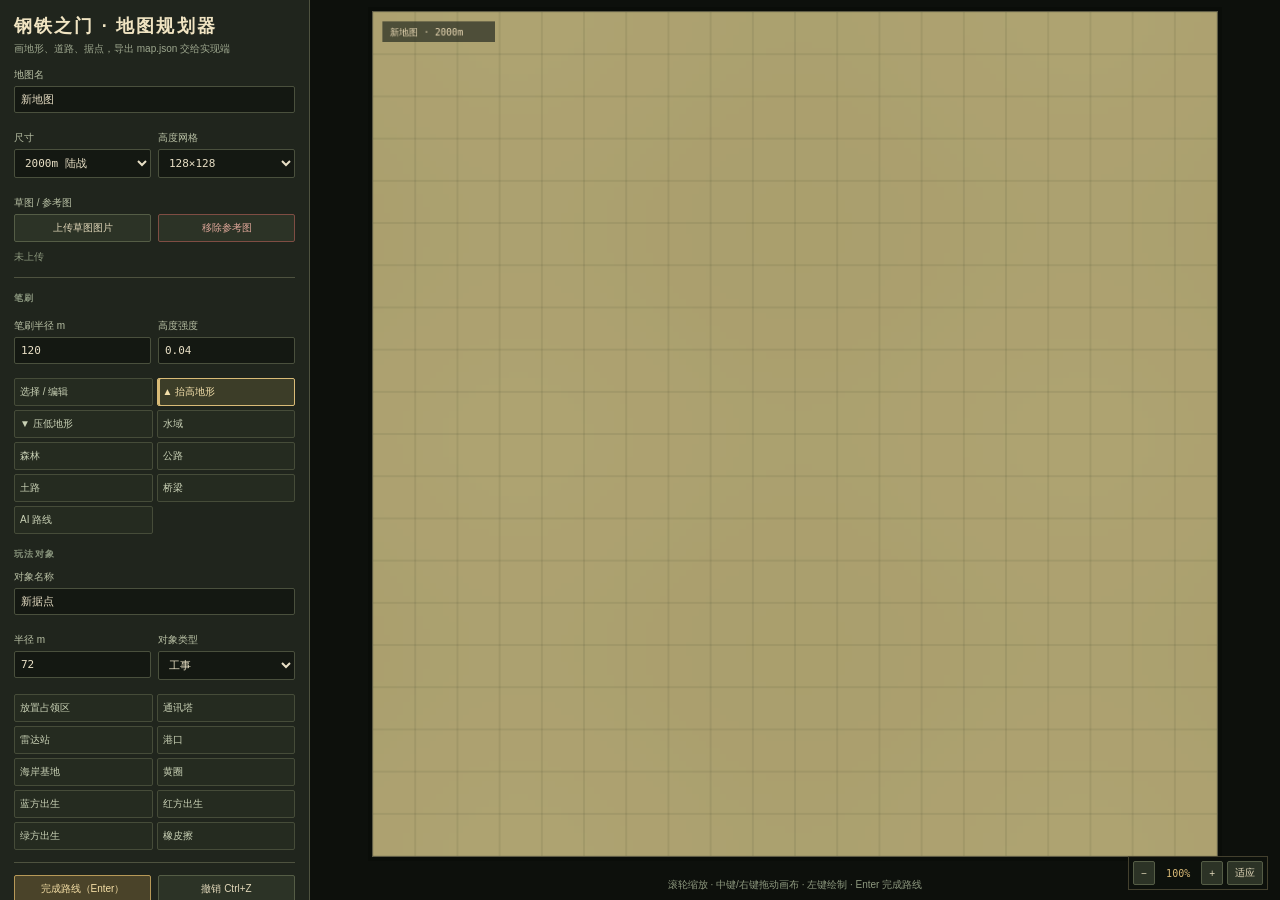
==== tools/map-planner.html @ c16cdd51 "feat: enlarge map editor canvas and add zoom/pan" ====
<!doctype html>
<html lang="zh-CN">
<head>
<meta charset="utf-8">
<meta name="viewport" content="width=device-width,initial-scale=1">
<title>钢铁之门 · 地图规划器</title>
<style>
  :root{
    --bg:#171a15; --panel:#20251d; --line:#4e523f; --ink:#e8dfc5;
    --dim:#9da78e; --gold:#d9bb77; --blue:#6d9bc4; --red:#c36b5d;
    --green:#83a86f; --water:#4f86a4; --paper:#d8cba9;
  }
  *{box-sizing:border-box}
  html,body{height:100%;margin:0}
  body{background:var(--bg);color:var(--ink);font:12px "Microsoft YaHei","Noto Sans SC",sans-serif;overflow:hidden}
  #app{display:flex;height:100%}
  #sidebar{width:310px;flex:0 0 310px;overflow:auto;background:var(--panel);border-right:1px solid var(--line);padding:14px;scrollbar-width:thin;scrollbar-color:#4a503d #11140f}
  #sidebar::-webkit-scrollbar{width:7px;height:7px}
  #sidebar::-webkit-scrollbar-track{background:#11140f}
  #sidebar::-webkit-scrollbar-thumb{background:#4a503d;border:1px solid #20261c;border-radius:4px}
  #sidebar::-webkit-scrollbar-thumb:hover{background:#6d7659}
  h1{font-size:18px;letter-spacing:.12em;margin:0 0 4px;color:#f0e4c2}
  .sub{color:var(--dim);font-size:10px;margin-bottom:12px}
  .field{margin:9px 0}
  .field label{display:block;color:#b9c1a5;font-size:10px;margin-bottom:4px}
  input,select,textarea{width:100%;background:#141812;border:1px solid #4a503d;color:var(--ink);padding:6px;border-radius:2px;font:11px var(--mono,monospace)}
  input[type=range]{padding:0}
  .row{display:flex;gap:7px}.row>*{flex:1}
  .tools{display:grid;grid-template-columns:1fr 1fr;gap:4px;margin-top:5px}
  .tool{background:#252b20;border:1px solid #464c39;color:#c9d1b5;padding:6px 5px;text-align:left;cursor:pointer;font-size:10px;border-radius:2px}
  .tool:hover{border-color:#b8a46d}
  .tool.on{background:#3c3d28;border-color:var(--gold);color:#f3dfaa;box-shadow:inset 2px 0 0 var(--gold)}
  .group-title{margin:14px 0 5px;color:#87937b;font:700 9px monospace;letter-spacing:.15em;text-transform:uppercase}
  button{background:#2c3326;border:1px solid #555d46;color:#e2d8ba;padding:6px 8px;cursor:pointer;border-radius:2px;font-size:10px}
  button:hover{border-color:var(--gold);color:#fff0bf}
  button.primary{background:#4a4329;border-color:#b79958;color:#f5dfa6}
  .divider{height:1px;background:var(--line);margin:12px 0}
  #main{flex:1;min-width:0;position:relative;overflow:hidden;background:#0d100c}
  #canvasWrap{position:absolute;left:0;top:0;width:600px;height:600px;max-width:none;max-height:none;transform-origin:0 0;will-change:transform}
  #map,#cursorLayer{position:absolute;inset:0;width:100%;height:100%;display:block}
  #map{background:#c7b991;border:1px solid #5e5b45;box-shadow:0 0 0 4px rgba(0,0,0,.18);touch-action:none}
  #cursorLayer{pointer-events:none;z-index:2}
  #hint{position:absolute;left:50%;bottom:8px;transform:translateX(-50%);text-align:center;color:#8e997f;font-size:10px;z-index:4;pointer-events:none;white-space:nowrap}
  #viewbar{position:absolute;right:12px;bottom:10px;display:flex;align-items:center;gap:4px;z-index:5;background:rgba(15,18,13,0.86);border:1px solid rgba(180,164,119,0.32);padding:4px}
  #viewbar button{padding:3px 7px;min-height:24px;font-size:10px}
  #zoomLabel{display:inline-block;min-width:38px;text-align:center;color:#d9bb77;font:10px var(--mono,monospace)}
  #stats{color:#8e997f;font-size:10px;line-height:1.7;margin-top:6px}
  #legend{font-size:10px;color:#aab49a;line-height:1.8}
  .swatch{display:inline-block;width:9px;height:9px;margin-right:4px;vertical-align:-1px}
  #file{display:none}
  .tip{color:#8d997e;font-size:10px;line-height:1.6;margin:7px 0}
  .danger{border-color:#7f4d43;color:#e0a89a}
  #status{min-height:18px;color:#d6c58e;font-size:10px;margin-top:8px}
  @media(max-width:760px){#sidebar{width:240px;flex-basis:240px}#main{padding:8px}}
</style>
</head>
<body>
<div id="app">
  <aside id="sidebar">
    <h1>钢铁之门 · 地图规划器</h1>
    <div class="sub">画地形、道路、据点，导出 map.json 交给实现端</div>

    <div class="field"><label>地图名</label><input id="mapName" value="新地图"></div>
    <div class="row">
      <div class="field"><label>尺寸</label><select id="mapSize"><option value="2000">2000m 陆战</option><option value="5000">5000m 海战</option></select></div>
      <div class="field"><label>高度网格</label><select id="heightRes"><option value="64">64×64</option><option value="128" selected>128×128</option><option value="256">256×256</option></select></div>
    </div>
    <div class="field"><label>草图 / 参考图</label><div class="row"><button id="sketchBtn">上传草图图片</button><button id="sketchClear" class="danger">移除参考图</button></div><input id="file" type="file" accept="image/*"><div id="sketchName" class="tip">未上传</div></div>

    <div class="divider"></div>
    <div class="group-title">笔刷</div>
    <div class="row">
      <div class="field"><label>笔刷半径 m</label><input id="brush" type="number" value="120" min="20" step="10"></div>
      <div class="field"><label>高度强度</label><input id="strength" type="number" value="0.04" min="0.005" max="0.2" step="0.005"></div>
    </div>
    <div class="tools">
      <button class="tool" data-tool="select">选择 / 编辑</button>
      <button class="tool" data-tool="height-up">▲ 抬高地形</button>
      <button class="tool" data-tool="height-down">▼ 压低地形</button>
      <button class="tool" data-tool="water">水域</button>
      <button class="tool" data-tool="forest">森林</button>
      <button class="tool" data-tool="road-highway">公路</button>
      <button class="tool" data-tool="road-dirt">土路</button>
      <button class="tool" data-tool="bridge">桥梁</button>
      <button class="tool" data-tool="ai-lane">AI 路线</button>
    </div>

    <div class="group-title">玩法对象</div>
    <div class="field"><label>对象名称</label><input id="objectName" value="新据点"></div>
    <div class="row">
      <div class="field"><label>半径 m</label><input id="objectRadius" type="number" value="72" min="16" step="4"></div>
      <div class="field"><label>对象类型</label><select id="objectKind">
        <option value="fort">工事</option><option value="village">村庄</option><option value="town">城镇</option><option value="bush">灌木</option><option value="forest">林地</option>
      </select></div>
    </div>
    <div class="tools">
      <button class="tool" data-tool="zone">放置占领区</button>
      <button class="tool" data-tool="comm">通讯塔</button>
      <button class="tool" data-tool="radar">雷达站</button>
      <button class="tool" data-tool="port">港口</button>
      <button class="tool" data-tool="coastbase">海岸基地</button>
      <button class="tool" data-tool="yellow">黄圈</button>
      <button class="tool" data-tool="spawn-blue">蓝方出生</button>
      <button class="tool" data-tool="spawn-red">红方出生</button>
      <button class="tool" data-tool="spawn-green">绿方出生</button>
      <button class="tool" data-tool="erase">橡皮擦</button>
    </div>

    <div class="divider"></div>
    <div class="row"><button id="finishRoad" class="primary">完成路线（Enter）</button><button id="undo">撤销 Ctrl+Z</button></div>
    <div class="row" style="margin-top:6px"><button id="deleteSelected" class="danger">删除选中（Delete）</button><button id="deselect">取消选择</button></div>
    <div class="row" style="margin-top:6px"><button id="gridBtn">网格开/关</button><button id="contourBtn">等高线开/关</button></div>
    <div class="row" style="margin-top:6px"><button id="export">导出 map.json</button><button id="importBtn">导入 JSON</button></div>
    <div class="row" style="margin-top:6px"><button id="png">导出预览 PNG</button><button id="localSave">保存到本地</button></div>
    <div class="row" style="margin-top:6px"><button id="localLoad">读取本地</button><button id="clear" class="danger">清空画布</button></div>
    <input id="jsonFile" type="file" accept=".json,application/json" style="display:none">
    <div id="status"></div>

    <div class="divider"></div>
    <div class="group-title">图例</div>
    <div id="legend">
      <div><span class="swatch" style="background:#bca77d"></span>高地</div>
      <div><span class="swatch" style="background:#4f86a4"></span>水域</div>
      <div><span class="swatch" style="background:#68865b"></span>森林</div>
      <div><span class="swatch" style="background:#b4a06f"></span>道路 / 桥梁</div>
      <div><span class="swatch" style="background:#d9bb77"></span>黄圈 / 据点</div>
      <div><span class="swatch" style="background:#6d9bc4"></span>蓝方出生</div>
      <div><span class="swatch" style="background:#c36b5d"></span>红方出生</div>
    </div>
    <div id="stats"></div>
    <p class="tip">操作：左键绘制/放置；道路和 AI 路线连续点击，按 Enter 或“完成路线”结束；滚轮缩放，中键/右键拖动画布。</p>
  </aside>
  <main id="main">
    <div id="canvasWrap">
      <canvas id="map" width="900" height="900"></canvas>
      <canvas id="cursorLayer" width="900" height="900"></canvas>
    </div>
    <div id="hint">滚轮缩放 · 中键/右键拖动画布 · 左键绘制 · Enter 完成路线</div>
    <div id="viewbar">
      <button id="zoomOut" type="button" title="缩小">−</button>
      <span id="zoomLabel">100%</span>
      <button id="zoomIn" type="button" title="放大">+</button>
      <button id="zoomFit" type="button">适应</button>
    </div>
  </main>
</div>
<script>
(function(){
  'use strict';
  const canvas = document.getElementById('map');
  const ctx = canvas.getContext('2d');
  const cursorCanvas = document.getElementById('cursorLayer');
  const cctx = cursorCanvas.getContext('2d');
  const W = canvas.width, H = canvas.height;
  const $ = id => document.getElementById(id);

  const state = {
    name: '新地图', size: 2000, res: 128,
    height: new Float32Array(128 * 128),
    water: [], forests: [], roads: [], bridges: [],
    zones: [], sites: [], spawns: { blue: null, red: null, green: null },
    yellow: null, aiLanes: [], background: null, backgroundName: '', seq: 0,
    grid: true, contour: true
  };
  let tool = 'height-up';
  let draft = null;
  let painting = false;
  let selected = null;
  let drag = null;
  let erasing = false;
  let undoStack = [];
  const heightCanvas = document.createElement('canvas');
  const hctx = heightCanvas.getContext('2d');
  const mainEl = $('main');
  const wrapEl = $('canvasWrap');
  const view = { zoom: 1, x: 0, y: 0 };
  let panDrag = null;
  let fitPending = false;

  function applyView(){
    wrapEl.style.transform = 'translate(' + view.x + 'px,' + view.y + 'px) scale(' + view.zoom + ')';
    var label = $('zoomLabel');
    if (label) label.textContent = Math.round(view.zoom * 100) + '%';
  }

  function fitCanvas(){
    if (!mainEl || !wrapEl) return;
    var r = mainEl.getBoundingClientRect();
    var size = Math.max(180, Math.min(r.width - 24, r.height - 54));
    wrapEl.style.width = size + 'px';
    wrapEl.style.height = size + 'px';
    view.zoom = 1;
    view.x = (r.width - size) / 2;
    view.y = (r.height - size - 32) / 2;
    applyView();
  }
  function scheduleFit(){
    if (fitPending) return;
    fitPending = true;
    requestAnimationFrame(function(){ fitPending = false; fitCanvas(); });
  }
  function setZoom(next, cx, cy){
    var r = mainEl.getBoundingClientRect();
    var old = view.zoom;
    next = U_clamp(next, 0.5, 4);
    if (Math.abs(next - old) < 0.001) return;
    if (cx == null) cx = r.width / 2;
    if (cy == null) cy = r.height / 2;
    var lx = (cx - view.x) / old;
    var ly = (cy - view.y) / old;
    view.zoom = next;
    view.x = cx - lx * next;
    view.y = cy - ly * next;
    applyView();
  }
  function U_clamp(v, a, b){ return Math.max(a, Math.min(b, v)); }

  function status(msg){ $('status').textContent = msg || ''; }
  function worldScale(){ return W / state.size; }
  function point(e){
    const r = canvas.getBoundingClientRect();
    const px = (e.clientX - r.left) * (W / r.width);
    const py = (e.clientY - r.top) * (H / r.height);
    return { x: px * state.size / W, y: py * state.size / H, px, py };
  }
  function dist(a,b){ return Math.hypot(a.x-b.x,a.y-b.y); }
  function snap(v, step){ return step ? Math.round(v/step)*step : v; }

  let drawPending = false;
  function requestDraw(){
    if (drawPending) return;
    drawPending = true;
    requestAnimationFrame(function(){ drawPending = false; draw(); });
  }
  let hoverPt = null;
  function brushWorldRadius(){
    if (tool === 'select') return 12;
    if (tool === 'zone' || tool === 'comm' || tool === 'radar' || tool === 'port' || tool === 'coastbase') {
      return Number($('objectRadius').value) || 72;
    }
    if (tool === 'yellow') return Number($('objectRadius').value) || 300;
    if (tool === 'bridge') return 26;
    if (tool === 'road-highway' || tool === 'road-dirt' || tool === 'ai-lane') return 18;
    return Number($('brush').value) || 120;
  }
  function drawCursor(pt){
    cctx.clearRect(0,0,W,H);
    if (!pt) return;
    const r = Math.max(3, brushWorldRadius() * W / state.size);
    cctx.save();
    cctx.beginPath(); cctx.arc(pt.px, pt.py, r, 0, Math.PI * 2);
    cctx.fillStyle = 'rgba(226,195,116,0.10)';
    cctx.fill();
    cctx.strokeStyle = 'rgba(255,229,160,0.95)';
    cctx.lineWidth = 1.5;
    cctx.stroke();
    cctx.beginPath(); cctx.arc(pt.px, pt.py, 2.2, 0, Math.PI * 2);
    cctx.fillStyle = '#ffe5a0'; cctx.fill();
    cctx.restore();
  }

  function resetHeight(res){
    state.res = res;
    state.height = new Float32Array(res*res);
    // 轻微起伏，避免默认完全平地
    for (let y=0;y<res;y++) for(let x=0;x<res;x++){
      state.height[y*res+x] = 0.12 + Math.sin(x/res*Math.PI*3)*0.025 + Math.cos(y/res*Math.PI*4)*0.02;
    }
  }
  resetHeight(128);

  function styleToolButtons(){
    document.querySelectorAll('.tool').forEach(b=>b.classList.toggle('on', b.dataset.tool === tool));
  }
  function setTool(t){
    if (draft && draft.points && draft.points.length >= 2) finishRoad();
    tool = t; styleToolButtons(); status('工具：' + (document.querySelector('.tool[data-tool="'+t+'"]')?.textContent.trim() || t));
    canvas.style.cursor = t === 'erase' ? 'not-allowed' : 'crosshair';
    if (hoverPt) drawCursor(hoverPt);
  }
  document.querySelectorAll('.tool').forEach(b=>b.addEventListener('click', ()=>setTool(b.dataset.tool)));

  function heightIndex(x,y){
    return Math.floor(U.clamp(y/state.size,0,0.999) * state.res) * state.res +
           Math.floor(U.clamp(x/state.size,0,0.999) * state.res);
  }
  const U = { clamp(v,a,b){ return Math.max(a, Math.min(b,v)); } };

  function paintHeight(pt, delta){
    const rWorld = Math.max(20, Number($('brush').value)||120);
    const rCells = rWorld / state.size * state.res;
    const cx = pt.x / state.size * state.res, cy = pt.y / state.size * state.res;
    for (let y=Math.floor(cy-rCells); y<=Math.ceil(cy+rCells); y++){
      if (y<0||y>=state.res) continue;
      for (let x=Math.floor(cx-rCells); x<=Math.ceil(cx+rCells); x++){
        if (x<0||x>=state.res) continue;
        const d = Math.hypot(x+0.5-cx, y+0.5-cy) / Math.max(1,rCells);
        if (d > 1) continue;
        const fall = 1 - d*d;
        const i = y*state.res+x;
        state.height[i] = U.clamp(state.height[i] + delta * fall, 0, 1);
      }
    }
  }
  function buildHeightCanvas(){
    heightCanvas.width = state.res; heightCanvas.height = state.res;
    const img = hctx.createImageData(state.res,state.res);
    for (let i=0;i<state.height.length;i++){
      const h=state.height[i];
      const r = Math.round(120 + 105*h);
      const g = Math.round(112 + 93*h);
      const b = Math.round(78 + 70*h) - Math.round(35*(1-h));
      img.data[i*4]=r; img.data[i*4+1]=g; img.data[i*4+2]=Math.max(0,b); img.data[i*4+3]=190;
    }
    hctx.putImageData(img,0,0);
  }
  buildHeightCanvas();

  function drawBackground(){
    if (state.background && state.background.complete && state.background.naturalWidth){
      const s = Math.max(W/state.background.naturalWidth, H/state.background.naturalHeight);
      const dw = state.background.naturalWidth*s, dh = state.background.naturalHeight*s;
      ctx.drawImage(state.background,(W-dw)/2,(H-dh)/2,dw,dh);
      ctx.fillStyle='rgba(20,24,18,0.32)'; ctx.fillRect(0,0,W,H);
    } else {
      ctx.fillStyle='#cfc2a1'; ctx.fillRect(0,0,W,H);
    }
  }
  function drawGrid(){
    if (!state.grid) return;
    const n=20;
    ctx.save(); ctx.strokeStyle='rgba(53,58,43,0.18)'; ctx.lineWidth=1;
    for(let i=0;i<=n;i++){ const p=i/n*W; ctx.beginPath();ctx.moveTo(p,0);ctx.lineTo(p,H);ctx.stroke();ctx.beginPath();ctx.moveTo(0,p);ctx.lineTo(W,p);ctx.stroke(); }
    ctx.restore();
  }
  function drawContours(){
    if (!state.contour) return;
    const res=state.res, levels=[0.20,0.35,0.50,0.65,0.80];
    const sx = W / res, sy = H / res;
    ctx.save();
    ctx.strokeStyle='rgba(74,54,30,0.62)';
    ctx.lineWidth=1.15;
    for (const lv of levels){
      for(let y=0;y<res-1;y++) for(let x=0;x<res-1;x++){
        const a=state.height[y*res+x], b=state.height[y*res+x+1], c=state.height[(y+1)*res+x+1], d=state.height[(y+1)*res+x];
        const pts=[];
        const edge=(x1,y1,v1,x2,y2,v2)=>{
          if ((v1-lv)*(v2-lv) >= 0 || v1===v2) return;
          const tt=(lv-v1)/(v2-v1);
          pts.push({x:(x1+(x2-x1)*tt)*sx, y:(y1+(y2-y1)*tt)*sy});
        };
        edge(x,y,a,x+1,y,b);
        edge(x+1,y,b,x+1,y+1,c);
        edge(x+1,y+1,c,x,y+1,d);
        edge(x,y+1,d,x,y,a);
        if (pts.length===2){
          ctx.beginPath();ctx.moveTo(pts[0].x,pts[0].y);ctx.lineTo(pts[1].x,pts[1].y);ctx.stroke();
        } else if (pts.length===4){
          ctx.beginPath();ctx.moveTo(pts[0].x,pts[0].y);ctx.lineTo(pts[1].x,pts[1].y);ctx.stroke();
          ctx.beginPath();ctx.moveTo(pts[2].x,pts[2].y);ctx.lineTo(pts[3].x,pts[3].y);ctx.stroke();
        }
      }
    }
    ctx.restore();
  }
  function drawCircleFeature(f, fill, stroke, label){
    const s=worldScale(), x=f.x*s, y=f.y*s, r=(f.r||40)*s;
    ctx.save(); ctx.beginPath(); ctx.arc(x,y,Math.max(2,r),0,Math.PI*2);
    if(fill){ctx.fillStyle=fill;ctx.fill();}
    if(stroke){ctx.strokeStyle=stroke;ctx.lineWidth=1.5;ctx.stroke();}
    if(label){ctx.fillStyle='#37402f';ctx.font='9px sans-serif';ctx.textAlign='center';ctx.fillText(label,x,y-r-3);}
    ctx.restore();
  }
  function drawRoute(route, color, dash, label){
    if(!route.points||route.points.length<2) return;
    const s=worldScale();
    ctx.save(); ctx.strokeStyle=color; ctx.lineWidth=Math.max(1.5,(route.width||14)*s*0.45); ctx.setLineDash(dash||[]); ctx.lineJoin='round'; ctx.lineCap='round';
    ctx.beginPath(); route.points.forEach((p,i)=>i?ctx.lineTo(p.x*s,p.y*s):ctx.moveTo(p.x*s,p.y*s)); ctx.stroke();
    ctx.setLineDash([]);
    if(label){ ctx.fillStyle=color; ctx.font='9px sans-serif'; const p=route.points[0]; ctx.fillText(label,p.x*s+4,p.y*s-4); }
    ctx.restore();
  }
  function draw(){
    drawBackground();
    ctx.globalAlpha=state.background?0.38:0.62;
    ctx.imageSmoothingEnabled=true;
    ctx.drawImage(heightCanvas,0,0,W,H);
    ctx.globalAlpha=1;
    drawContours();
    drawGrid();

    state.water.forEach(f=>drawCircleFeature(f,'rgba(65,126,164,0.42)','rgba(48,100,132,0.8)'));
    state.forests.forEach(f=>drawCircleFeature(f,'rgba(83,112,64,0.28)','rgba(62,91,51,0.7)','林'));
    state.roads.forEach(r=>drawRoute(r, r.type==='highway'?'#c7b078':'#ad956c', [], ''));
    state.aiLanes.forEach(r=>drawRoute(r,'rgba(178,105,84,0.85)',[8,6],'AI'));
    state.bridges.forEach(f=>{
      const s=worldScale(), br=f.r||30; ctx.save(); ctx.strokeStyle='#6e5b3d';ctx.lineWidth=4;
      ctx.beginPath();ctx.moveTo((f.x-br)*s,(f.y-12)*s);ctx.lineTo((f.x+br)*s,(f.y-12)*s);ctx.lineTo((f.x+br)*s,(f.y+12)*s);ctx.lineTo((f.x-br)*s,(f.y+12)*s);ctx.stroke();ctx.restore();
      drawCircleFeature({x:f.x,y:f.y,r:18},'rgba(122,96,58,0.35)','#6e5b3d');
    });
    state.zones.forEach(z=>{
      drawCircleFeature(z, z.kind==='bush'?'rgba(104,126,70,0.14)':'rgba(217,187,119,0.12)', '#9d8655', z.name);
    });
    state.sites.forEach(z=>{
      const col=z.kind==='radar'?'#6d9bc4':(z.kind==='port'?'#6aa0a0':(z.kind==='comm'?'#d9bb77':'#c58b68'));
      drawCircleFeature(z,'rgba(30,36,28,0.12)',col,z.name);
      const s=worldScale(), x=z.x*s,y=z.y*s;
      ctx.fillStyle=col;ctx.font='700 11px sans-serif';ctx.textAlign='center';ctx.fillText(z.kind==='radar'?'雷达':(z.kind==='comm'?'塔':(z.kind==='port'?'港':'岸')),x,y+4);
    });
    if(state.yellow){
      const s=worldScale();
      ctx.save();ctx.setLineDash([7,5]);ctx.strokeStyle='#b58f3e';ctx.lineWidth=2;ctx.beginPath();ctx.arc(state.yellow.x*s,state.yellow.y*s,state.yellow.r*s,0,Math.PI*2);ctx.stroke();ctx.restore();
      drawCircleFeature(state.yellow,'rgba(217,187,119,0.12)','#b58f3e');
    }
    Object.keys(state.spawns).forEach(k=>{
      const p=state.spawns[k]; if(!p)return;
      const s=worldScale(),x=p.x*s,y=p.y*s, col=k==='blue'?'#5b8db8':(k==='red'?'#bd6557':'#6e9b5d');
      ctx.save();ctx.fillStyle=col;ctx.beginPath();ctx.arc(x,y,8,0,Math.PI*2);ctx.fill();ctx.fillStyle='#fff';ctx.font='700 9px sans-serif';ctx.textAlign='center';ctx.fillText(k[0].toUpperCase(),x,y+3);ctx.restore();
    });
    if(draft){
      drawRoute({points:draft.points,width:draft.type==='ai-lane'?10:16}, draft.type==='ai-lane'?'#b26954':'#9b7c4e', draft.type==='ai-lane'?[8,6]:[], '绘制中');
    }
    drawSelection();
    // 罗盘与比例尺
    ctx.save();ctx.fillStyle='rgba(38,44,33,.7)';ctx.fillRect(10,10,120,22);ctx.fillStyle='#ead9b5';ctx.font='10px monospace';ctx.fillText(state.name+' · '+state.size+'m',18,25);ctx.restore();
  }

  function snapshot(){
    const data = exportData();
    undoStack.push(JSON.stringify(data));
    if (undoStack.length>30) undoStack.shift();
  }
  function undo(){
    if(!undoStack.length){status('没有可撤销操作');return;}
    importData(JSON.parse(undoStack.pop()), true);
    status('已撤销');
  }

  function placeAt(pt){
    if(tool==='zone'){
      state.zones.push({id:'z_'+(++state.seq||(state.seq=1)),name:$('objectName').value||'占领区',kind:$('objectKind').value,r:Number($('objectRadius').value)||72,x:pt.x,y:pt.y});
    } else if(tool==='comm'||tool==='radar'||tool==='port'||tool==='coastbase'){
      const names={comm:'通讯塔',radar:'雷达站',port:'港口',coastbase:'海岸基地'};
      state.sites.push({id:'s_'+(++state.seq||(state.seq=1)),kind:tool,name:$('objectName').value||names[tool],r:Number($('objectRadius').value)||72,x:pt.x,y:pt.y});
    } else if(tool==='yellow'){
      state.yellow={x:pt.x,y:pt.y,r:Number($('objectRadius').value)||300};
    } else if(tool==='spawn-blue'){state.spawns.blue={x:pt.x,y:pt.y};}
    else if(tool==='spawn-red'){state.spawns.red={x:pt.x,y:pt.y};}
    else if(tool==='spawn-green'){state.spawns.green={x:pt.x,y:pt.y};}
    else if(tool==='bridge'){state.bridges.push({x:pt.x,y:pt.y,r:30});}
  }
  function eraseAt(pt){
    const radius=Number($('brush').value)||120;
    const near=arr=>arr.findIndex(f=>dist(f,pt)<=Math.max(radius,f.r||0));
    let i;
    if((i=near(state.water))>=0){state.water.splice(i,1);return;}
    if((i=near(state.forests))>=0){state.forests.splice(i,1);return;}
    if((i=near(state.zones))>=0){state.zones.splice(i,1);return;}
    if((i=near(state.sites))>=0){state.sites.splice(i,1);return;}
    if(state.yellow && dist(state.yellow,pt)<=radius){state.yellow=null;return;}
    if(state.spawns.blue && dist(state.spawns.blue,pt)<=radius){state.spawns.blue=null;return;}
    if(state.spawns.red && dist(state.spawns.red,pt)<=radius){state.spawns.red=null;return;}
    if(state.spawns.green && dist(state.spawns.green,pt)<=radius){state.spawns.green=null;return;}
    // 道路 / AI 路线：按整条线擦除，避免橡皮擦对线状物无效
    var roadHit = function(list){
      for (var i=list.length-1;i>=0;i--){
        var r=list[i];
        for (var j=0;j<r.points.length-1;j++){
          if (distToSegment(pt.x,pt.y,r.points[j].x,r.points[j].y,r.points[j+1].x,r.points[j+1].y) <= radius) return i;
        }
      }
      return -1;
    };
    var ri = roadHit(state.roads);
    if (ri>=0){state.roads.splice(ri,1);return;}
    var li = roadHit(state.aiLanes);
    if (li>=0){state.aiLanes.splice(li,1);return;}
    if((i=near(state.bridges))>=0){state.bridges.splice(i,1);return;}
  }
  function distToSegment(px,py,x1,y1,x2,y2){
    var dx=x2-x1,dy=y2-y1,l2=dx*dx+dy*dy||1;
    var t=Math.max(0,Math.min(1,((px-x1)*dx+(py-y1)*dy)/l2));
    return Math.hypot(px-(x1+dx*t),py-(y1+dy*t));
  }
  function hitTest(pt){
    function nearObj(o){ return dist(o,pt) <= Math.max(14,o.r||14); }
    if(state.yellow && nearObj(state.yellow)) return {kind:'yellow',obj:state.yellow};
    for(var i=state.zones.length-1;i>=0;i--) if(nearObj(state.zones[i])) return {kind:'zone',obj:state.zones[i]};
    for(var j=state.sites.length-1;j>=0;j--) if(nearObj(state.sites[j])) return {kind:'site',obj:state.sites[j]};
    for(var k=state.water.length-1;k>=0;k--) if(nearObj(state.water[k])) return {kind:'water',obj:state.water[k]};
    for(var m=state.forests.length-1;m>=0;m--) if(nearObj(state.forests[m])) return {kind:'forest',obj:state.forests[m]};
    for(var b=state.bridges.length-1;b>=0;b--) if(nearObj(state.bridges[b])) return {kind:'bridge',obj:state.bridges[b]};
    var sk=['blue','red','green'];
    for(var si=0;si<sk.length;si++){var sp=state.spawns[sk[si]];if(sp&&dist(sp,pt)<=20)return{kind:'spawn',side:sk[si],obj:sp};}
    var lineHit=function(list,kind){
      for(var li=list.length-1;li>=0;li--){
        var r=list[li];
        for(var pi=0;pi<r.points.length-1;pi++){
          if(distToSegment(pt.x,pt.y,r.points[pi].x,r.points[pi].y,r.points[pi+1].x,r.points[pi+1].y)<=Math.max(16,(r.width||12)*0.8))
            return {kind:kind,obj:r};
        }
      }
      return null;
    };
    return lineHit(state.roads,'road') || lineHit(state.aiLanes,'aiLane');
  }
  function selectedLabel(sel){
    if(!sel)return '';
    var names={water:'水域',forest:'森林',zone:'占领区',site:'站点',yellow:'黄圈',spawn:'出生点',bridge:'桥梁',road:'道路',aiLane:'AI 路线'};
    return names[sel.kind] || sel.kind;
  }
  function handlePoint(sel){
    var o=sel.obj;
    if(sel.kind==='road'||sel.kind==='aiLane') return null;
    var r=o.r||0;
    if(!r) return null;
    return {x:o.x+r,y:o.y,r:r};
  }
  function beginDrag(pt){
    if(!selected)return false;
    var o=selected.obj;
    if(selected.kind==='road'||selected.kind==='aiLane'){
      var best=-1,bd=14;
      for(var i=0;i<o.points.length;i++){
        var d=dist(o.points[i],pt);
        if(d<bd){bd=d;best=i;}
      }
      if(best>=0){drag={type:'point',index:best,start:pt};return true;}
      drag={type:'line',start:pt,orig:o.points.map(function(p){return{x:p.x,y:p.y};})};return true;
    }
    var h=handlePoint(selected);
    if(h && dist(h,pt)<=18){drag={type:'radius',start:pt};return true;}
    drag={type:'move',start:pt,ox:o.x,oy:o.y};return true;
  }
  function moveSelected(pt){
    if(!drag||!selected)return;
    var o=selected.obj;
    if(drag.type==='move'){
      o.x=drag.ox+(pt.x-drag.start.x);o.y=drag.oy+(pt.y-drag.start.y);
    } else if(drag.type==='radius'){
      o.r=Math.max(16,dist(o,pt));
    } else if(drag.type==='point'){
      o.points[drag.index]={x:pt.x,y:pt.y};
    } else if(drag.type==='line'){
      var dx=pt.x-drag.start.x,dy=pt.y-drag.start.y;
      o.points=drag.orig.map(function(p){return{x:p.x+dx,y:p.y+dy};});
    }
  }
  function removeSelected(){
    if(!selected)return false;
    snapshot();
    var k=selected.kind,o=selected.obj;
    if(k==='water')state.water=state.water.filter(function(x){return x!==o;});
    else if(k==='forest')state.forests=state.forests.filter(function(x){return x!==o;});
    else if(k==='zone')state.zones=state.zones.filter(function(x){return x!==o;});
    else if(k==='site')state.sites=state.sites.filter(function(x){return x!==o;});
    else if(k==='bridge')state.bridges=state.bridges.filter(function(x){return x!==o;});
    else if(k==='road')state.roads=state.roads.filter(function(x){return x!==o;});
    else if(k==='aiLane')state.aiLanes=state.aiLanes.filter(function(x){return x!==o;});
    else if(k==='yellow')state.yellow=null;
    else if(k==='spawn')state.spawns[selected.side]=null;
    selected=null;drag=null;requestDraw();return true;
  }
  function drawSelection(){
    if(!selected)return;
    var o=selected.obj,s=worldScale();
    ctx.save();
    ctx.strokeStyle='#ffe08a';ctx.lineWidth=2;ctx.setLineDash([6,4]);
    if(selected.kind==='road'||selected.kind==='aiLane'){
      ctx.beginPath();o.points.forEach(function(p,i){i?ctx.lineTo(p.x*s,p.y*s):ctx.moveTo(p.x*s,p.y*s);});ctx.stroke();
      ctx.setLineDash([]);
      o.points.forEach(function(p){ctx.fillStyle='#ffe08a';ctx.fillRect(p.x*s-4,p.y*s-4,8,8);ctx.strokeStyle='#3a2e18';ctx.strokeRect(p.x*s-4,p.y*s-4,8,8);});
    } else {
      var r=o.r||14;
      ctx.beginPath();ctx.arc(o.x*s,o.y*s,r*s,0,Math.PI*2);ctx.stroke();
      ctx.setLineDash([]);
      if(o.r){
        ctx.fillStyle='#ffe08a';ctx.fillRect((o.x+o.r)*s-5,o.y*s-5,10,10);
        ctx.strokeStyle='#3a2e18';ctx.strokeRect((o.x+o.r)*s-5,o.y*s-5,10,10);
      }
    }
    ctx.restore();
  }

  canvas.addEventListener('pointerdown', e=>{
    if(e.button!==0)return;
    const pt=point(e);
    hoverPt=pt; drawCursor(pt);
    if(tool==='select'){
      var hit=hitTest(pt);
      if(hit){
        selected=hit;
        snapshot();
        beginDrag(pt);
        status('已选中：'+selectedLabel(selected)+'（拖动移动，方点拉伸）');
      } else {
        selected=null; drag=null;
        status('未选中对象');
      }
      requestDraw();
      return;
    }
    if(tool==='erase'){
      snapshot(); erasing=true; eraseAt(pt); requestDraw(); return;
    }
    if(tool==='height-up'||tool==='height-down'){
      snapshot();painting=true;
      paintHeight(pt, (tool==='height-up'?1:-1)*Number($('strength').value||0.04));
      buildHeightCanvas(); requestDraw();
      return;
    }
    if(tool==='water'||tool==='forest'){
      snapshot();
      const arr=tool==='water'?state.water:state.forests;
      arr.push({x:pt.x,y:pt.y,r:Number($('brush').value)||120});
      requestDraw();
      return;
    }
    if(tool==='road-highway'||tool==='road-dirt'||tool==='ai-lane'){
      if(!draft) draft={type:tool,points:[]};
      const last=draft.points[draft.points.length-1];
      if(!last || dist(last,pt)>state.size*0.008) draft.points.push({x:pt.x,y:pt.y});
      requestDraw();
      return;
    }
    if(tool==='erase'){snapshot();eraseAt(pt);requestDraw();return;}
    snapshot();
    placeAt(pt);
    requestDraw();
  });
  canvas.addEventListener('pointermove', e=>{
    const pt=point(e);
    hoverPt=pt; drawCursor(pt);
    if(drag){ moveSelected(pt); requestDraw(); return; }
    if(erasing){ eraseAt(pt); requestDraw(); return; }
    if(!painting)return;
    paintHeight(pt,(tool==='height-up'?1:-1)*Number($('strength').value||0.04));
    buildHeightCanvas(); requestDraw();
  });
  canvas.addEventListener('pointerleave', ()=>{ hoverPt=null; drawCursor(null); });
  canvas.addEventListener('pointerenter', e=>{ const pt=point(e); hoverPt=pt; drawCursor(pt); });
  window.addEventListener('pointerup', ()=>{
    if(painting){painting=false;buildHeightCanvas();requestDraw();status('地形已修改');}
    if(erasing){erasing=false;status('橡皮擦已结束');}
    if(drag){drag=null;requestDraw();}
  });
  canvas.addEventListener('dblclick', ()=>{ if(draft) finishRoad(); });

  function finishRoad(){
    if(!draft){status('没有正在绘制的路线');return;}
    if(draft.points.length>=2){
      snapshot();
      if(draft.type==='ai-lane') state.aiLanes.push({type:'ai-lane',points:draft.points.slice()});
      else {
        const type=draft.type==='road-highway'?'highway':'dirt';
        state.roads.push({type,width:type==='highway'?18:12,points:draft.points.slice()});
      }
      status('路线已完成（'+draft.points.length+' 点）');
    }
    draft=null;
    requestDraw();
  }
  $('finishRoad').addEventListener('click',finishRoad);

  function exportData(){
    return {
      schema:'steel-map-plan/v1', name:state.name, size:state.size,
      height:{res:state.res, values:Array.from(state.height,(v)=>Math.round(v*1000)/1000)},
      water:state.water.map(f=>({x:+f.x.toFixed(1),y:+f.y.toFixed(1),r:+f.r.toFixed(1)})),
      forests:state.forests.map(f=>({x:+f.x.toFixed(1),y:+f.y.toFixed(1),r:+f.r.toFixed(1)})),
      roads:state.roads.map(r=>({type:r.type,width:r.width,points:r.points.map(p=>({x:+p.x.toFixed(1),y:+p.y.toFixed(1)}))})),
      bridges:state.bridges.map(f=>({x:+f.x.toFixed(1),y:+f.y.toFixed(1),r:f.r||30})),
      zones:state.zones.map(z=>({id:z.id,name:z.name,kind:z.kind,x:+z.x.toFixed(1),y:+z.y.toFixed(1),r:z.r})),
      sites:state.sites.map(z=>({id:z.id,kind:z.kind,name:z.name,x:+z.x.toFixed(1),y:+z.y.toFixed(1),r:z.r})),
      spawns:state.spawns, yellow:state.yellow,
      aiLanes:state.aiLanes.map(r=>({type:r.type,points:r.points.map(p=>({x:+p.x.toFixed(1),y:+p.y.toFixed(1)}))})),
      backgroundName:state.backgroundName || ''
    };
  }
  function importData(data, silent){
    if(!data || data.schema!=='steel-map-plan/v1') throw new Error('不是地图规划器 JSON');
    state.name=data.name||'新地图'; state.size=Number(data.size)||2000;
    state.res=(data.height&&data.height.res)||128;
    state.height=new Float32Array(state.res*state.res);
    if(data.height&&Array.isArray(data.height.values)) data.height.values.forEach((v,i)=>{if(i<state.height.length)state.height[i]=Number(v)||0;});
    state.water=data.water||[];state.forests=data.forests||[];state.roads=data.roads||[];state.bridges=data.bridges||[];
    state.zones=data.zones||[];state.sites=data.sites||[];state.spawns=data.spawns||{blue:null,red:null,green:null};
    state.yellow=data.yellow||null;state.aiLanes=data.aiLanes||[];
    var maxSeq=0;
    (state.zones||[]).concat(state.sites||[]).forEach(function(o){var m=String(o&&o.id||'').match(/(\d+)$/);if(m)maxSeq=Math.max(maxSeq,parseInt(m[1],10)||0);});
    state.seq=maxSeq;
    state.backgroundName='';
    state.background=null;
    if($('sketchName')) $('sketchName').textContent='未上传';
    if($('file')) $('file').value='';
    selected=null;drag=null;
    $('mapName').value=state.name;$('mapSize').value=String(state.size);$('heightRes').value=String(state.res);
    buildHeightCanvas();
    if(!silent) status('JSON 已导入');
    draw();
  }
  function download(name, blob){
    const a=document.createElement('a');a.href=URL.createObjectURL(blob);a.download=name;a.click();
    setTimeout(()=>URL.revokeObjectURL(a.href),1000);
  }
  $('export').addEventListener('click',()=>{
    download((state.name||'map')+'.json', new Blob([JSON.stringify(exportData(),null,2)],{type:'application/json'}));
    status('map.json 已导出');
  });
  $('importBtn').addEventListener('click',()=>$('jsonFile').click());
  $('jsonFile').addEventListener('change',e=>{
    const f=e.target.files[0];if(!f)return;const rd=new FileReader();
    rd.onload=()=>{try{snapshot();importData(JSON.parse(rd.result));}catch(err){status('导入失败：'+err.message);}};rd.readAsText(f);
  });
  $('png').addEventListener('click',()=>{canvas.toBlob(b=>{if(b)download((state.name||'map')+'-preview.png',b);},'image/png');});
  $('localSave').addEventListener('click',()=>{try{localStorage.setItem('steel_map_planner_v1',JSON.stringify(exportData()));status('已保存到浏览器本地');}catch(e){status('保存失败：'+e.message);}});
  $('localLoad').addEventListener('click',()=>{try{const raw=localStorage.getItem('steel_map_planner_v1');if(!raw){status('本地没有地图');return;}snapshot();importData(JSON.parse(raw));}catch(e){status('读取失败：'+e.message);}});
  $('clear').addEventListener('click',()=>{if(!confirm('清空地图？'))return;snapshot();resetHeight(state.res);state.water=[];state.forests=[];state.roads=[];state.bridges=[];state.zones=[];state.sites=[];state.spawns={blue:null,red:null,green:null};state.yellow=null;state.aiLanes=[];selected=null;drag=null;clearBackground(true);buildHeightCanvas();draw();status('已清空');});
  $('undo').addEventListener('click',undo);
  $('deleteSelected').addEventListener('click',removeSelected);
  $('deselect').addEventListener('click',()=>{selected=null;drag=null;requestDraw();status('已取消选择');});
  $('gridBtn').addEventListener('click',()=>{state.grid=!state.grid;$('gridBtn').textContent=state.grid?'网格：开':'网格：关';$('gridBtn').classList.toggle('on',state.grid);draw();});
  $('contourBtn').addEventListener('click',()=>{state.contour=!state.contour;$('contourBtn').textContent=state.contour?'等高线：开':'等高线：关';$('contourBtn').classList.toggle('on',state.contour);draw();status(state.contour?'等高线已开启':'等高线已关闭');});
  $('brush').addEventListener('input',()=>{if(hoverPt)drawCursor(hoverPt);});
  $('objectRadius').addEventListener('input',()=>{if(hoverPt)drawCursor(hoverPt);});
  $('mapName').addEventListener('input',e=>{state.name=e.target.value;draw();});
  $('mapSize').addEventListener('change',e=>{state.size=Number(e.target.value);draw();});
  $('heightRes').addEventListener('change',e=>{state.res=Number(e.target.value);state.height=new Float32Array(state.res*state.res);buildHeightCanvas();draw();});
  function clearBackground(skipDraw){
    state.background = null;
    state.backgroundName = '';
    $('sketchName').textContent = '未上传';
    try { $('file').value = ''; } catch(e) {}
    if (!skipDraw) draw();
  }
  $('sketchClear').addEventListener('click',()=>{clearBackground();status('已移除参考图');});
  $('sketchBtn').addEventListener('click',()=>$('file').click());
  $('file').addEventListener('change',e=>{
    const f=e.target.files[0];if(!f)return;const rd=new FileReader();
    rd.onload=()=>{const im=new Image();im.onload=()=>{state.background=im;state.backgroundName=f.name;$('sketchName').textContent=f.name;draw();};im.src=rd.result;};
    rd.readAsDataURL(f);
  });
  // 画布缩放与平移
  canvas.addEventListener('wheel', function(e){
    e.preventDefault();
    var r = mainEl.getBoundingClientRect();
    var factor = Math.exp(-e.deltaY * 0.0012);
    setZoom(view.zoom * factor, e.clientX - r.left, e.clientY - r.top);
  }, { passive: false });
  canvas.addEventListener('pointerdown', function(e){
    if (e.button !== 1 && e.button !== 2) return;
    e.preventDefault();
    panDrag = { sx: e.clientX, sy: e.clientY, ox: view.x, oy: view.y };
    try { canvas.setPointerCapture(e.pointerId); } catch (err) {}
  });
  window.addEventListener('pointermove', function(e){
    if (!panDrag) return;
    view.x = panDrag.ox + (e.clientX - panDrag.sx);
    view.y = panDrag.oy + (e.clientY - panDrag.sy);
    applyView();
  });
  window.addEventListener('pointerup', function(){ panDrag = null; });
  canvas.addEventListener('contextmenu', function(e){ e.preventDefault(); });
  $('zoomIn').addEventListener('click', function(){ setZoom(view.zoom * 1.25); });
  $('zoomOut').addEventListener('click', function(){ setZoom(view.zoom / 1.25); });
  $('zoomFit').addEventListener('click', fitCanvas);
  window.addEventListener('resize', scheduleFit);

  window.addEventListener('keydown',e=>{
    if(e.key==='Enter'){finishRoad();e.preventDefault();}
    if((e.ctrlKey||e.metaKey)&&e.key.toLowerCase()==='z'){undo();e.preventDefault();}
    if((e.key==='Delete'||e.key==='Backspace') && !/INPUT|TEXTAREA|SELECT/.test((e.target.tagName||''))){ if(removeSelected())e.preventDefault(); }
  });
  styleToolButtons();
  $('gridBtn').textContent='网格：开'; $('contourBtn').textContent='等高线：开';
  requestAnimationFrame(fitCanvas);
  window.__MAP_EDITOR__ = { get state(){ return state; }, exportData: exportData, importData: importData, draw: draw, setTool: setTool };
  draw();
  status('从草图开始，或直接抬高/压低地形');
})();
</script>
</body>
</html>
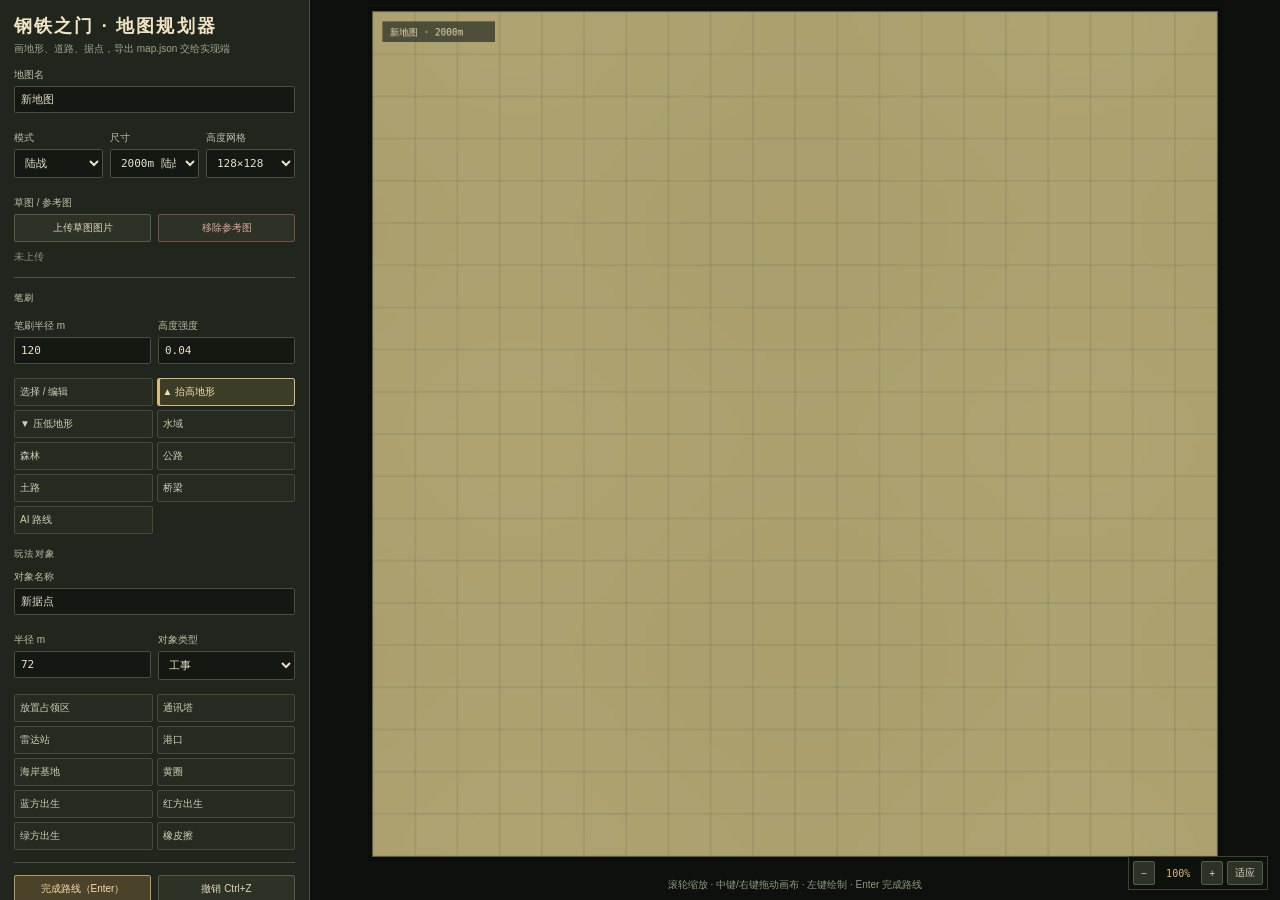
==== commit 405d621d: "feat: add custom map size and naval mode" ====
--- a/tools/map-planner.html
+++ b/tools/map-planner.html
@@ -62,6 +62,7 @@
 
     <div class="field"><label>地图名</label><input id="mapName" value="新地图"></div>
     <div class="row">
+      <div class="field"><label>模式</label><select id="mapMode"><option value="land">陆战</option><option value="naval">海战</option></select></div>
       <div class="field"><label>尺寸</label><select id="mapSize"><option value="2000">2000m 陆战</option><option value="5000">5000m 海战</option></select></div>
       <div class="field"><label>高度网格</label><select id="heightRes"><option value="64">64×64</option><option value="128" selected>128×128</option><option value="256">256×256</option></select></div>
     </div>
@@ -155,7 +156,7 @@
   const $ = id => document.getElementById(id);
 
   const state = {
-    name: '新地图', size: 2000, res: 128,
+    name: '新地图', mode: 'land', size: 2000, res: 128,
     height: new Float32Array(128 * 128),
     water: [], forests: [], roads: [], bridges: [],
     zones: [], sites: [], spawns: { blue: null, red: null, green: null },
@@ -664,7 +665,7 @@
 
   function exportData(){
     return {
-      schema:'steel-map-plan/v1', name:state.name, size:state.size,
+      schema:'steel-map-plan/v1', name:state.name, mode:state.mode || 'land', size:state.size,
       height:{res:state.res, values:Array.from(state.height,(v)=>Math.round(v*1000)/1000)},
       water:state.water.map(f=>({x:+f.x.toFixed(1),y:+f.y.toFixed(1),r:+f.r.toFixed(1)})),
       forests:state.forests.map(f=>({x:+f.x.toFixed(1),y:+f.y.toFixed(1),r:+f.r.toFixed(1)})),
@@ -679,7 +680,8 @@
   }
   function importData(data, silent){
     if(!data || data.schema!=='steel-map-plan/v1') throw new Error('不是地图规划器 JSON');
-    state.name=data.name||'新地图'; state.size=Number(data.size)||2000;
+    state.name=data.name||'新地图'; state.mode=data.mode==='naval'?'naval':'land'; state.size=Number(data.size)||(state.mode==='naval'?5000:2000);
+    if(state.mode==='naval')state.size=5000;else state.size=2000;
     state.res=(data.height&&data.height.res)||128;
     state.height=new Float32Array(state.res*state.res);
     if(data.height&&Array.isArray(data.height.values)) data.height.values.forEach((v,i)=>{if(i<state.height.length)state.height[i]=Number(v)||0;});
@@ -694,7 +696,7 @@
     if($('sketchName')) $('sketchName').textContent='未上传';
     if($('file')) $('file').value='';
     selected=null;drag=null;
-    $('mapName').value=state.name;$('mapSize').value=String(state.size);$('heightRes').value=String(state.res);
+    $('mapName').value=state.name;$('mapMode').value=state.mode;$('mapSize').value=String(state.size);$('heightRes').value=String(state.res);
     buildHeightCanvas();
     if(!silent) status('JSON 已导入');
     draw();
@@ -724,7 +726,19 @@
   $('brush').addEventListener('input',()=>{if(hoverPt)drawCursor(hoverPt);});
   $('objectRadius').addEventListener('input',()=>{if(hoverPt)drawCursor(hoverPt);});
   $('mapName').addEventListener('input',e=>{state.name=e.target.value;draw();});
-  $('mapSize').addEventListener('change',e=>{state.size=Number(e.target.value);draw();});
+  $('mapMode').addEventListener('change',e=>{
+    state.mode=e.target.value==='naval'?'naval':'land';
+    state.size=state.mode==='naval'?5000:2000;
+    $('mapSize').value=String(state.size);
+    draw();
+    status(state.mode==='naval'?'海战模式：5000m；请把水域画在海岸线右侧':'陆战模式：2000m');
+  });
+  $('mapSize').addEventListener('change',e=>{
+    state.size=Number(e.target.value)===5000?5000:2000;
+    state.mode=state.size===5000?'naval':'land';
+    $('mapMode').value=state.mode;
+    draw();
+  });
   $('heightRes').addEventListener('change',e=>{state.res=Number(e.target.value);state.height=new Float32Array(state.res*state.res);buildHeightCanvas();draw();});
   function clearBackground(skipDraw){
     state.background = null;
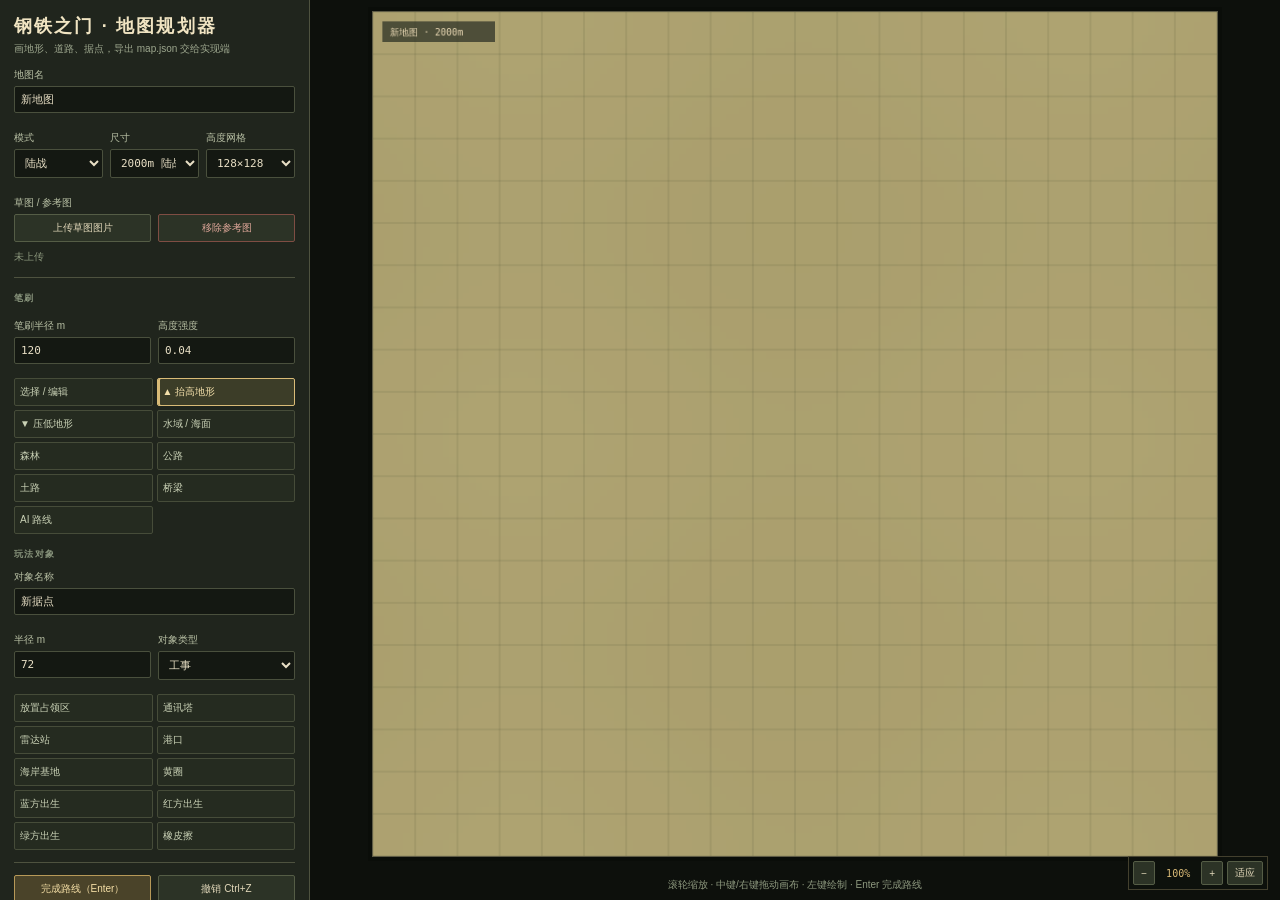
==== commit 0095bdbc: "feat: add paintable sea mask to map editor" ====
--- a/tools/map-planner.html
+++ b/tools/map-planner.html
@@ -78,7 +78,7 @@
       <button class="tool" data-tool="select">选择 / 编辑</button>
       <button class="tool" data-tool="height-up">▲ 抬高地形</button>
       <button class="tool" data-tool="height-down">▼ 压低地形</button>
-      <button class="tool" data-tool="water">水域</button>
+      <button class="tool" data-tool="water">水域 / 海面</button>
       <button class="tool" data-tool="forest">森林</button>
       <button class="tool" data-tool="road-highway">公路</button>
       <button class="tool" data-tool="road-dirt">土路</button>
@@ -129,7 +129,7 @@
       <div><span class="swatch" style="background:#c36b5d"></span>红方出生</div>
     </div>
     <div id="stats"></div>
-    <p class="tip">操作：左键绘制/放置；道路和 AI 路线连续点击，按 Enter 或“完成路线”结束；滚轮缩放，中键/右键拖动画布。</p>
+    <p class="tip">操作：左键绘制/放置；道路和 AI 路线连续点击，按 Enter 或“完成路线”结束；滚轮缩放，中键/右键拖动画布。海战模式下水域笔刷直接涂蓝成为海面。</p>
   </aside>
   <main id="main">
     <div id="canvasWrap">
@@ -159,6 +159,7 @@
     name: '新地图', mode: 'land', size: 2000, res: 128,
     height: new Float32Array(128 * 128),
     water: [], forests: [], roads: [], bridges: [],
+    seaRes: 256, seaMask: new Uint8Array(256 * 256),
     zones: [], sites: [], spawns: { blue: null, red: null, green: null },
     yellow: null, aiLanes: [], background: null, backgroundName: '', seq: 0,
     grid: true, contour: true
@@ -172,6 +173,9 @@
   let undoStack = [];
   const heightCanvas = document.createElement('canvas');
   const hctx = heightCanvas.getContext('2d');
+  const seaCanvas = document.createElement('canvas');
+  const sctx = seaCanvas.getContext('2d');
+  let seaPainting = false, lastSeaPt = null;
   const mainEl = $('main');
   const wrapEl = $('canvasWrap');
   const view = { zoom: 1, x: 0, y: 0 };
@@ -316,6 +320,46 @@
     hctx.putImageData(img,0,0);
   }
   buildHeightCanvas();
+  buildSeaCanvas();
+
+  function buildSeaCanvas(){
+    var r = state.seaRes || 256;
+    seaCanvas.width = r; seaCanvas.height = r;
+    var img = sctx.createImageData(r, r);
+    var d = img.data;
+    for (var i = 0; i < state.seaMask.length; i++) {
+      if (!state.seaMask[i]) continue;
+      var o = i * 4;
+      d[o] = 52; d[o + 1] = 117; d[o + 2] = 160; d[o + 3] = 210;
+    }
+    sctx.putImageData(img, 0, 0);
+  }
+  function paintSeaAt(pt, erase){
+    var r = state.seaRes || 256, size = state.size || 2000;
+    var s = r / size;
+    var cx = pt.x * s, cy = pt.y * s;
+    var br = (Number($('brush').value) || 120) * s;
+    var rr = Math.ceil(br);
+    var x0 = Math.max(0, Math.floor(cx - rr)), x1 = Math.min(r - 1, Math.ceil(cx + rr));
+    var y0 = Math.max(0, Math.floor(cy - rr)), y1 = Math.min(r - 1, Math.ceil(cy + rr));
+    for (var y = y0; y <= y1; y++) {
+      for (var x = x0; x <= x1; x++) {
+        var dx = x + 0.5 - cx, dy = y + 0.5 - cy;
+        if (dx * dx + dy * dy <= br * br) state.seaMask[y * r + x] = erase ? 0 : 1;
+      }
+    }
+  }
+  function paintSeaLine(a, b, erase){
+    if (!a) { paintSeaAt(b, erase); return; }
+    var d = dist(a, b);
+    var steps = Math.max(1, Math.ceil(d / Math.max(8, (Number($('brush').value) || 120) * 0.35)));
+    for (var i = 0; i <= steps; i++) {
+      paintSeaAt({ x: a.x + (b.x - a.x) * i / steps, y: a.y + (b.y - a.y) * i / steps }, erase);
+    }
+  }
+  function eraseSeaAt(pt){
+    paintSeaAt(pt, true);
+  }
 
   function drawBackground(){
     if (state.background && state.background.complete && state.background.naturalWidth){
@@ -389,6 +433,12 @@
     ctx.globalAlpha=1;
     drawContours();
     drawGrid();
+    if (state.mode === 'naval' && state.seaMask) {
+      ctx.save();
+      ctx.imageSmoothingEnabled = true;
+      ctx.drawImage(seaCanvas, 0, 0, W, H);
+      ctx.restore();
+    }
 
     state.water.forEach(f=>drawCircleFeature(f,'rgba(65,126,164,0.42)','rgba(48,100,132,0.8)'));
     state.forests.forEach(f=>drawCircleFeature(f,'rgba(83,112,64,0.28)','rgba(62,91,51,0.7)','林'));
@@ -452,6 +502,7 @@
   }
   function eraseAt(pt){
     const radius=Number($('brush').value)||120;
+    if(state.mode==='naval' && state.seaMask){ eraseSeaAt(pt); buildSeaCanvas(); }
     const near=arr=>arr.findIndex(f=>dist(f,pt)<=Math.max(radius,f.r||0));
     let i;
     if((i=near(state.water))>=0){state.water.splice(i,1);return;}
@@ -610,6 +661,12 @@
       buildHeightCanvas(); requestDraw();
       return;
     }
+    if(tool==='water' && state.mode==='naval'){
+      snapshot();
+      seaPainting=true; lastSeaPt=pt;
+      paintSeaAt(pt,false); buildSeaCanvas(); requestDraw();
+      return;
+    }
     if(tool==='water'||tool==='forest'){
       snapshot();
       const arr=tool==='water'?state.water:state.forests;
@@ -634,6 +691,7 @@
     hoverPt=pt; drawCursor(pt);
     if(drag){ moveSelected(pt); requestDraw(); return; }
     if(erasing){ eraseAt(pt); requestDraw(); return; }
+    if(seaPainting){ paintSeaLine(lastSeaPt,pt,false); lastSeaPt=pt; buildSeaCanvas(); requestDraw(); return; }
     if(!painting)return;
     paintHeight(pt,(tool==='height-up'?1:-1)*Number($('strength').value||0.04));
     buildHeightCanvas(); requestDraw();
@@ -641,6 +699,7 @@
   canvas.addEventListener('pointerleave', ()=>{ hoverPt=null; drawCursor(null); });
   canvas.addEventListener('pointerenter', e=>{ const pt=point(e); hoverPt=pt; drawCursor(pt); });
   window.addEventListener('pointerup', ()=>{
+    if(seaPainting){seaPainting=false;lastSeaPt=null;buildSeaCanvas();requestDraw();status('海面已修改');}
     if(painting){painting=false;buildHeightCanvas();requestDraw();status('地形已修改');}
     if(erasing){erasing=false;status('橡皮擦已结束');}
     if(drag){drag=null;requestDraw();}
@@ -664,7 +723,7 @@
   $('finishRoad').addEventListener('click',finishRoad);
 
   function exportData(){
-    return {
+    var out = {
       schema:'steel-map-plan/v1', name:state.name, mode:state.mode || 'land', size:state.size,
       height:{res:state.res, values:Array.from(state.height,(v)=>Math.round(v*1000)/1000)},
       water:state.water.map(f=>({x:+f.x.toFixed(1),y:+f.y.toFixed(1),r:+f.r.toFixed(1)})),
@@ -677,6 +736,11 @@
       aiLanes:state.aiLanes.map(r=>({type:r.type,points:r.points.map(p=>({x:+p.x.toFixed(1),y:+p.y.toFixed(1)}))})),
       backgroundName:state.backgroundName || ''
     };
+    if (state.mode === 'naval') {
+      out.seaRes = state.seaRes;
+      out.seaMask = Array.from(state.seaMask);
+    }
+    return out;
   }
   function importData(data, silent){
     if(!data || data.schema!=='steel-map-plan/v1') throw new Error('不是地图规划器 JSON');
@@ -688,6 +752,13 @@
     state.water=data.water||[];state.forests=data.forests||[];state.roads=data.roads||[];state.bridges=data.bridges||[];
     state.zones=data.zones||[];state.sites=data.sites||[];state.spawns=data.spawns||{blue:null,red:null,green:null};
     state.yellow=data.yellow||null;state.aiLanes=data.aiLanes||[];
+    state.seaRes = data.seaRes || 256;
+    state.seaMask = new Uint8Array(state.seaRes * state.seaRes);
+    if (Array.isArray(data.seaMask)) {
+      for (var smi = 0; smi < Math.min(data.seaMask.length, state.seaMask.length); smi++) {
+        state.seaMask[smi] = data.seaMask[smi] ? 1 : 0;
+      }
+    }
     var maxSeq=0;
     (state.zones||[]).concat(state.sites||[]).forEach(function(o){var m=String(o&&o.id||'').match(/(\d+)$/);if(m)maxSeq=Math.max(maxSeq,parseInt(m[1],10)||0);});
     state.seq=maxSeq;
@@ -698,6 +769,7 @@
     selected=null;drag=null;
     $('mapName').value=state.name;$('mapMode').value=state.mode;$('mapSize').value=String(state.size);$('heightRes').value=String(state.res);
     buildHeightCanvas();
+    buildSeaCanvas();
     if(!silent) status('JSON 已导入');
     draw();
   }
@@ -717,7 +789,7 @@
   $('png').addEventListener('click',()=>{canvas.toBlob(b=>{if(b)download((state.name||'map')+'-preview.png',b);},'image/png');});
   $('localSave').addEventListener('click',()=>{try{localStorage.setItem('steel_map_planner_v1',JSON.stringify(exportData()));status('已保存到浏览器本地');}catch(e){status('保存失败：'+e.message);}});
   $('localLoad').addEventListener('click',()=>{try{const raw=localStorage.getItem('steel_map_planner_v1');if(!raw){status('本地没有地图');return;}snapshot();importData(JSON.parse(raw));}catch(e){status('读取失败：'+e.message);}});
-  $('clear').addEventListener('click',()=>{if(!confirm('清空地图？'))return;snapshot();resetHeight(state.res);state.water=[];state.forests=[];state.roads=[];state.bridges=[];state.zones=[];state.sites=[];state.spawns={blue:null,red:null,green:null};state.yellow=null;state.aiLanes=[];selected=null;drag=null;clearBackground(true);buildHeightCanvas();draw();status('已清空');});
+  $('clear').addEventListener('click',()=>{if(!confirm('清空地图？'))return;snapshot();resetHeight(state.res);state.water=[];state.forests=[];state.roads=[];state.bridges=[];state.zones=[];state.sites=[];state.spawns={blue:null,red:null,green:null};state.yellow=null;state.aiLanes=[];state.seaMask=new Uint8Array(state.seaRes*state.seaRes);selected=null;drag=null;clearBackground(true);buildHeightCanvas();buildSeaCanvas();draw();status('已清空');});
   $('undo').addEventListener('click',undo);
   $('deleteSelected').addEventListener('click',removeSelected);
   $('deselect').addEventListener('click',()=>{selected=null;drag=null;requestDraw();status('已取消选择');});
@@ -731,7 +803,7 @@
     state.size=state.mode==='naval'?5000:2000;
     $('mapSize').value=String(state.size);
     draw();
-    status(state.mode==='naval'?'海战模式：5000m；请把水域画在海岸线右侧':'陆战模式：2000m');
+    status(state.mode==='naval'?'海战模式：5000m；用水域笔刷直接涂蓝成为海面':'陆战模式：2000m');
   });
   $('mapSize').addEventListener('change',e=>{
     state.size=Number(e.target.value)===5000?5000:2000;
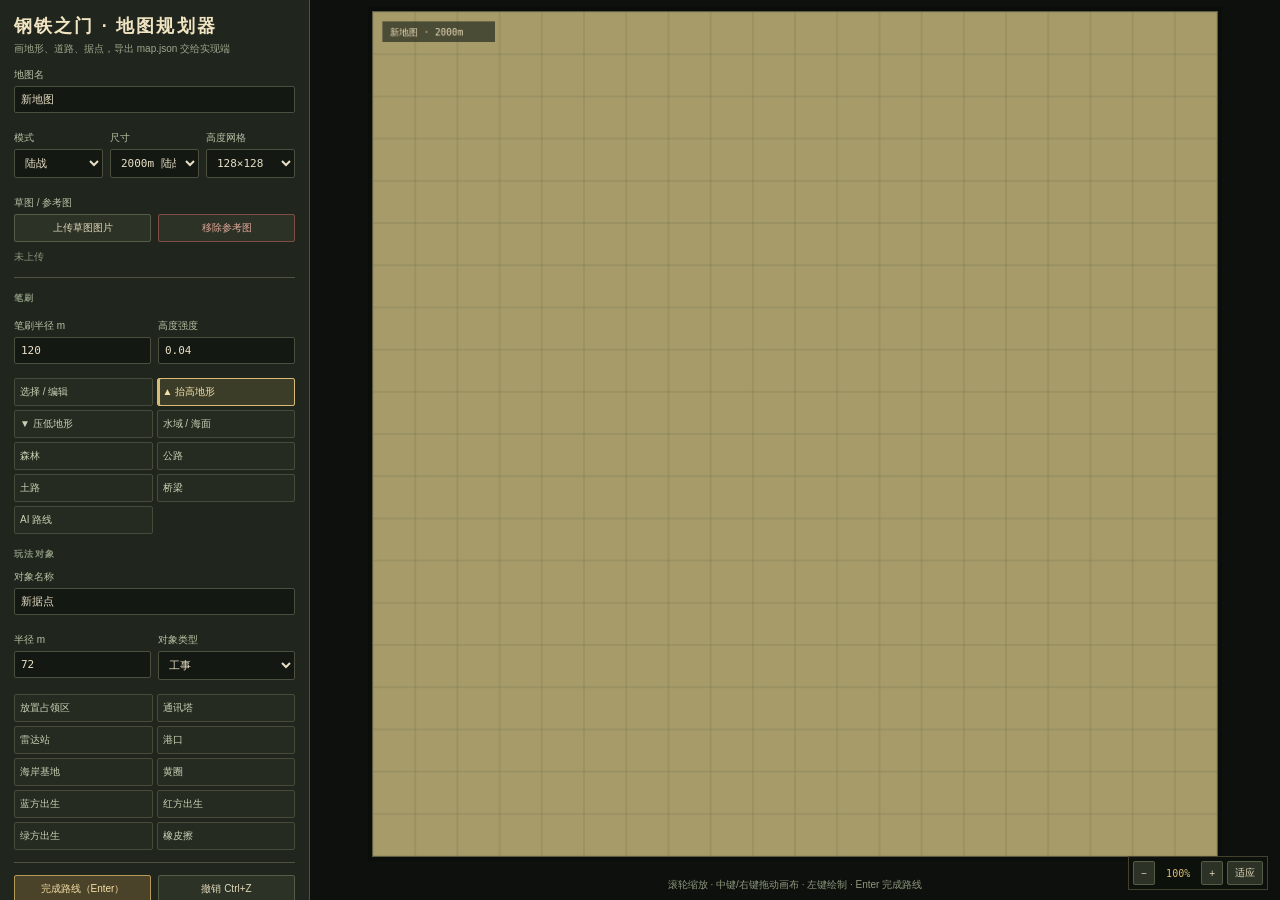
==== commit 95df4f2c: "fix: blank custom maps stay flat without default village" ====
--- a/tools/map-planner.html
+++ b/tools/map-planner.html
@@ -175,6 +175,8 @@
   const hctx = heightCanvas.getContext('2d');
   const seaCanvas = document.createElement('canvas');
   const sctx = seaCanvas.getContext('2d');
+  const seaEdgeCanvas = document.createElement('canvas');
+  const ectx = seaEdgeCanvas.getContext('2d');
   let seaPainting = false, lastSeaPt = null;
   const mainEl = $('main');
   const wrapEl = $('canvasWrap');
@@ -265,12 +267,9 @@
   }
 
   function resetHeight(res){
-    state.res = res;
+    heightCanvas.width=res;heightCanvas.height=res;
+    // 空白底图必须是平地；不要预置起伏，否则游戏端归一化后会变成山地
     state.height = new Float32Array(res*res);
-    // 轻微起伏，避免默认完全平地
-    for (let y=0;y<res;y++) for(let x=0;x<res;x++){
-      state.height[y*res+x] = 0.12 + Math.sin(x/res*Math.PI*3)*0.025 + Math.cos(y/res*Math.PI*4)*0.02;
-    }
   }
   resetHeight(128);
 
@@ -330,9 +329,28 @@
     for (var i = 0; i < state.seaMask.length; i++) {
       if (!state.seaMask[i]) continue;
       var o = i * 4;
-      d[o] = 52; d[o + 1] = 117; d[o + 2] = 160; d[o + 3] = 210;
+      d[o] = 58; d[o + 1] = 124; d[o + 2] = 158; d[o + 3] = 255;
     }
     sctx.putImageData(img, 0, 0);
+    // 海岸线包边：沿蓝色格子的水/陆边界画描边
+    seaEdgeCanvas.width = W; seaEdgeCanvas.height = H;
+    ectx.clearRect(0, 0, W, H);
+    ectx.beginPath();
+    for (var y2 = 0; y2 < r; y2++) {
+      for (var x2 = 0; x2 < r; x2++) {
+        if (!state.seaMask[y2 * r + x2]) continue;
+        var ax = x2 / r * W, ay = y2 / r * H;
+        var bx = (x2 + 1) / r * W, by = (y2 + 1) / r * H;
+        if (y2 === 0 || !state.seaMask[(y2 - 1) * r + x2]) { ectx.moveTo(ax, ay); ectx.lineTo(bx, ay); }
+        if (y2 === r - 1 || !state.seaMask[(y2 + 1) * r + x2]) { ectx.moveTo(ax, by); ectx.lineTo(bx, by); }
+        if (x2 === 0 || !state.seaMask[y2 * r + x2 - 1]) { ectx.moveTo(ax, ay); ectx.lineTo(ax, by); }
+        if (x2 === r - 1 || !state.seaMask[y2 * r + x2 + 1]) { ectx.moveTo(bx, ay); ectx.lineTo(bx, by); }
+      }
+    }
+    ectx.strokeStyle = 'rgba(35,78,96,0.95)';
+    ectx.lineWidth = 2.4;
+    ectx.lineJoin = 'round';
+    ectx.stroke();
   }
   function paintSeaAt(pt, erase){
     var r = state.seaRes || 256, size = state.size || 2000;
@@ -433,10 +451,11 @@
     ctx.globalAlpha=1;
     drawContours();
     drawGrid();
-    if (state.mode === 'naval' && state.seaMask) {
+    if (state.seaMask) {
       ctx.save();
       ctx.imageSmoothingEnabled = true;
       ctx.drawImage(seaCanvas, 0, 0, W, H);
+      ctx.drawImage(seaEdgeCanvas, 0, 0, W, H);
       ctx.restore();
     }
 
@@ -502,7 +521,7 @@
   }
   function eraseAt(pt){
     const radius=Number($('brush').value)||120;
-    if(state.mode==='naval' && state.seaMask){ eraseSeaAt(pt); buildSeaCanvas(); }
+    if(state.seaMask){ eraseSeaAt(pt); buildSeaCanvas(); }
     const near=arr=>arr.findIndex(f=>dist(f,pt)<=Math.max(radius,f.r||0));
     let i;
     if((i=near(state.water))>=0){state.water.splice(i,1);return;}
@@ -661,16 +680,15 @@
       buildHeightCanvas(); requestDraw();
       return;
     }
-    if(tool==='water' && state.mode==='naval'){
+    if(tool==='water'){
       snapshot();
       seaPainting=true; lastSeaPt=pt;
       paintSeaAt(pt,false); buildSeaCanvas(); requestDraw();
       return;
     }
-    if(tool==='water'||tool==='forest'){
+    if(tool==='forest'){
       snapshot();
-      const arr=tool==='water'?state.water:state.forests;
-      arr.push({x:pt.x,y:pt.y,r:Number($('brush').value)||120});
+      state.forests.push({x:pt.x,y:pt.y,r:Number($('brush').value)||120});
       requestDraw();
       return;
     }
@@ -736,9 +754,13 @@
       aiLanes:state.aiLanes.map(r=>({type:r.type,points:r.points.map(p=>({x:+p.x.toFixed(1),y:+p.y.toFixed(1)}))})),
       backgroundName:state.backgroundName || ''
     };
-    if (state.mode === 'naval') {
-      out.seaRes = state.seaRes;
-      out.seaMask = Array.from(state.seaMask);
+    var hasWaterMask = false;
+    for (var wmi = 0; wmi < state.seaMask.length; wmi++) {
+      if (state.seaMask[wmi]) { hasWaterMask = true; break; }
+    }
+    if (hasWaterMask || state.mode === 'naval') {
+      out.waterRes = state.seaRes;
+      out.waterMask = Array.from(state.seaMask);
     }
     return out;
   }
@@ -752,11 +774,12 @@
     state.water=data.water||[];state.forests=data.forests||[];state.roads=data.roads||[];state.bridges=data.bridges||[];
     state.zones=data.zones||[];state.sites=data.sites||[];state.spawns=data.spawns||{blue:null,red:null,green:null};
     state.yellow=data.yellow||null;state.aiLanes=data.aiLanes||[];
-    state.seaRes = data.seaRes || 256;
+    state.seaRes = data.waterRes || data.seaRes || 256;
     state.seaMask = new Uint8Array(state.seaRes * state.seaRes);
-    if (Array.isArray(data.seaMask)) {
-      for (var smi = 0; smi < Math.min(data.seaMask.length, state.seaMask.length); smi++) {
-        state.seaMask[smi] = data.seaMask[smi] ? 1 : 0;
+    var importedMask = Array.isArray(data.waterMask) ? data.waterMask : (Array.isArray(data.seaMask) ? data.seaMask : null);
+    if (importedMask) {
+      for (var smi = 0; smi < Math.min(importedMask.length, state.seaMask.length); smi++) {
+        state.seaMask[smi] = importedMask[smi] ? 1 : 0;
       }
     }
     var maxSeq=0;
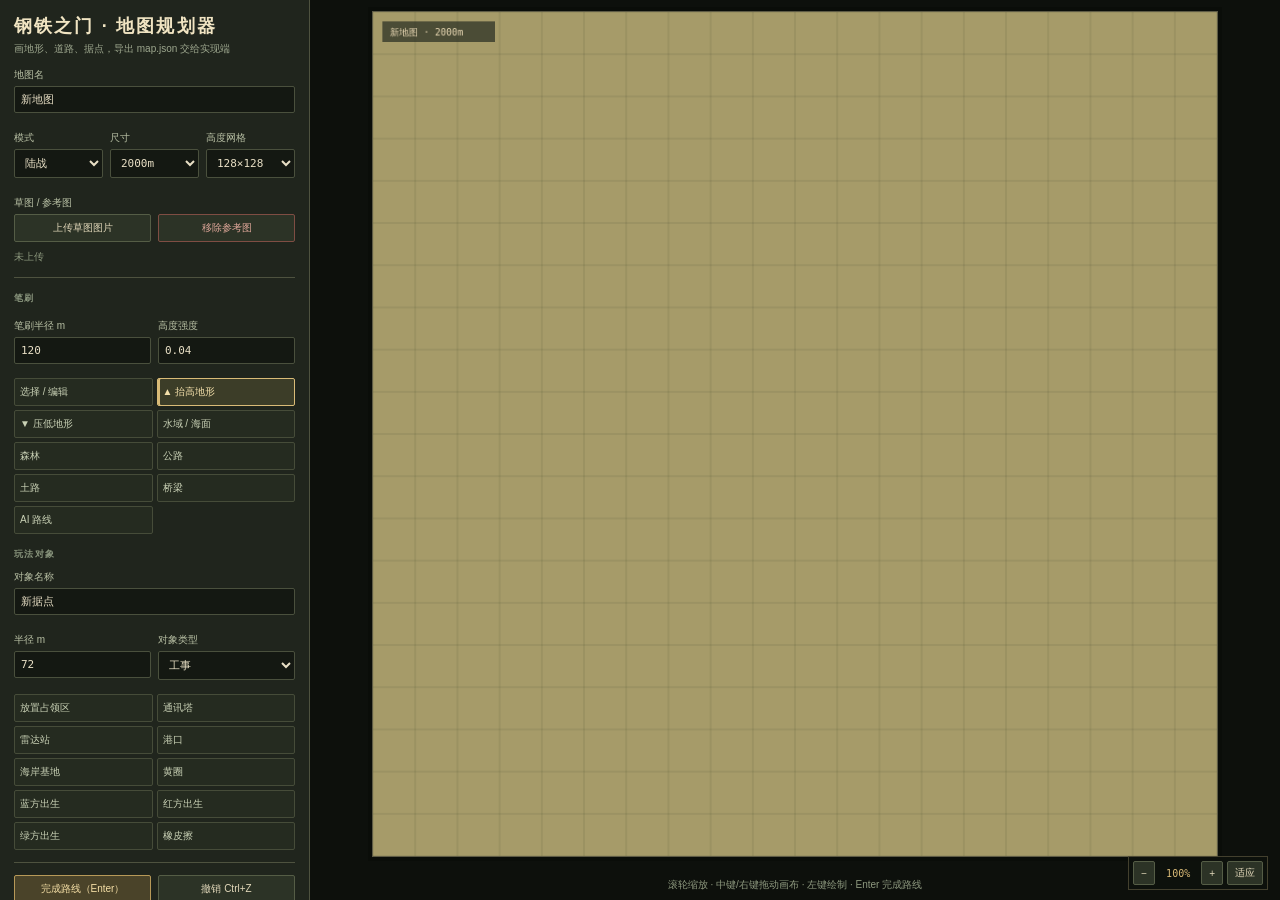
==== commit 834b06f9: "feat: full deployment screen and merged battle modes" ====
--- a/tools/map-planner.html
+++ b/tools/map-planner.html
@@ -63,7 +63,7 @@
     <div class="field"><label>地图名</label><input id="mapName" value="新地图"></div>
     <div class="row">
       <div class="field"><label>模式</label><select id="mapMode"><option value="land">陆战</option><option value="naval">海战</option></select></div>
-      <div class="field"><label>尺寸</label><select id="mapSize"><option value="2000">2000m 陆战</option><option value="5000">5000m 海战</option></select></div>
+      <div class="field"><label>尺寸</label><select id="mapSize"><option value="1000">1000m</option><option value="1500">1500m</option><option value="2000" selected>2000m</option><option value="2500">2500m</option><option value="3000">3000m</option><option value="4000">4000m</option><option value="5000">5000m</option></select></div>
       <div class="field"><label>高度网格</label><select id="heightRes"><option value="64">64×64</option><option value="128" selected>128×128</option><option value="256">256×256</option></select></div>
     </div>
     <div class="field"><label>草图 / 参考图</label><div class="row"><button id="sketchBtn">上传草图图片</button><button id="sketchClear" class="danger">移除参考图</button></div><input id="file" type="file" accept="image/*"><div id="sketchName" class="tip">未上传</div></div>
@@ -767,7 +767,6 @@
   function importData(data, silent){
     if(!data || data.schema!=='steel-map-plan/v1') throw new Error('不是地图规划器 JSON');
     state.name=data.name||'新地图'; state.mode=data.mode==='naval'?'naval':'land'; state.size=Number(data.size)||(state.mode==='naval'?5000:2000);
-    if(state.mode==='naval')state.size=5000;else state.size=2000;
     state.res=(data.height&&data.height.res)||128;
     state.height=new Float32Array(state.res*state.res);
     if(data.height&&Array.isArray(data.height.values)) data.height.values.forEach((v,i)=>{if(i<state.height.length)state.height[i]=Number(v)||0;});
@@ -823,16 +822,13 @@
   $('mapName').addEventListener('input',e=>{state.name=e.target.value;draw();});
   $('mapMode').addEventListener('change',e=>{
     state.mode=e.target.value==='naval'?'naval':'land';
-    state.size=state.mode==='naval'?5000:2000;
-    $('mapSize').value=String(state.size);
     draw();
-    status(state.mode==='naval'?'海战模式：5000m；用水域笔刷直接涂蓝成为海面':'陆战模式：2000m');
+    status(state.mode==='naval'?'海战模式：用水域笔刷直接涂蓝成为海面':'陆战模式');
   });
   $('mapSize').addEventListener('change',e=>{
-    state.size=Number(e.target.value)===5000?5000:2000;
-    state.mode=state.size===5000?'naval':'land';
-    $('mapMode').value=state.mode;
+    state.size=Number(e.target.value)||2000;
     draw();
+    status('地图尺寸：' + state.size + 'm');
   });
   $('heightRes').addEventListener('change',e=>{state.res=Number(e.target.value);state.height=new Float32Array(state.res*state.res);buildHeightCanvas();draw();});
   function clearBackground(skipDraw){
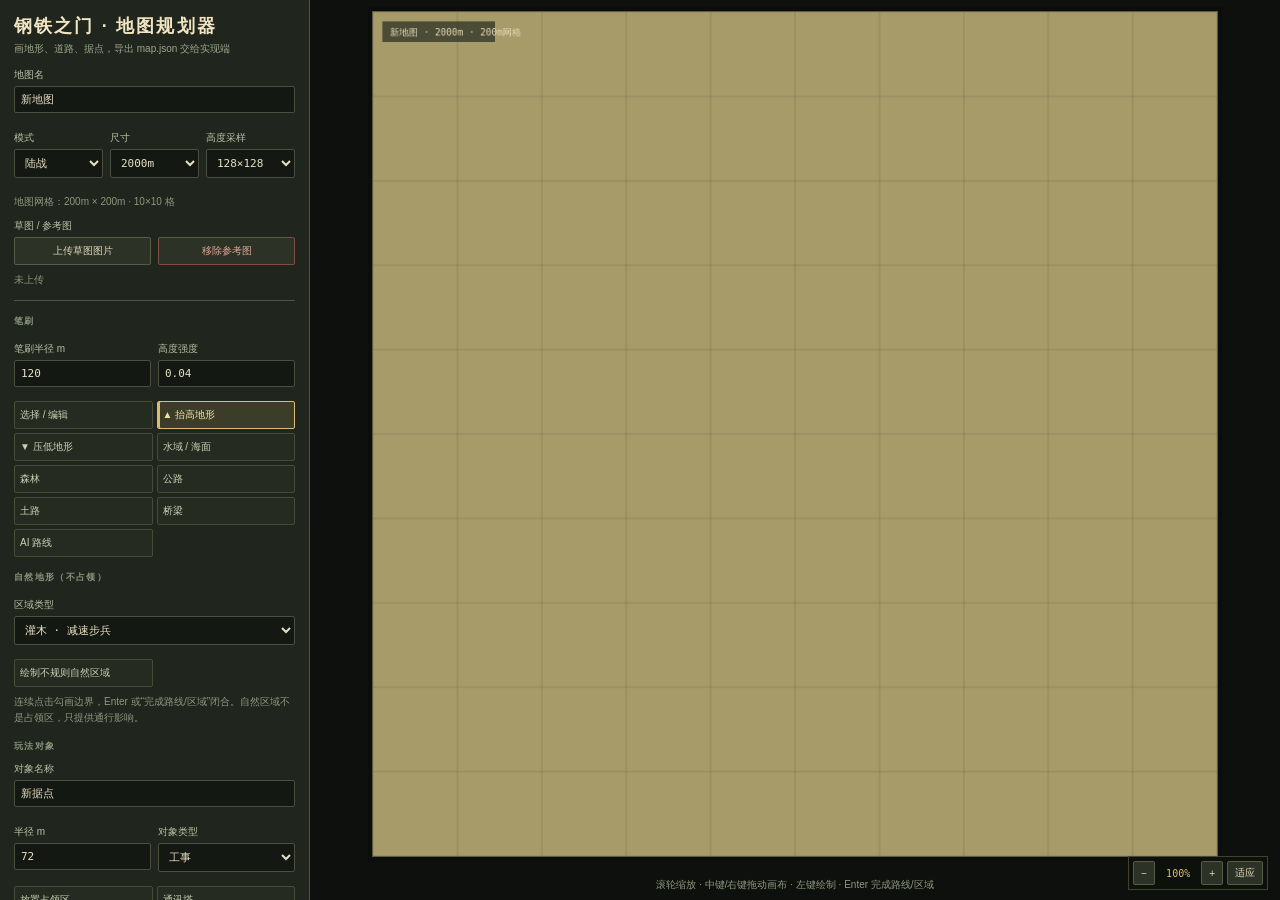
==== commit 7ab84b61: "feat: add 200m grid and natural terrain areas to map editor" ====
--- a/tools/map-planner.html
+++ b/tools/map-planner.html
@@ -64,8 +64,9 @@
     <div class="row">
       <div class="field"><label>模式</label><select id="mapMode"><option value="land">陆战</option><option value="naval">海战</option></select></div>
       <div class="field"><label>尺寸</label><select id="mapSize"><option value="1000">1000m</option><option value="1500">1500m</option><option value="2000" selected>2000m</option><option value="2500">2500m</option><option value="3000">3000m</option><option value="4000">4000m</option><option value="5000">5000m</option></select></div>
-      <div class="field"><label>高度网格</label><select id="heightRes"><option value="64">64×64</option><option value="128" selected>128×128</option><option value="256">256×256</option></select></div>
+      <div class="field"><label>高度采样</label><select id="heightRes"><option value="64">64×64</option><option value="128" selected>128×128</option><option value="256">256×256</option></select></div>
     </div>
+    <div id="gridInfo" class="tip">地图网格：200m × 200m</div>
     <div class="field"><label>草图 / 参考图</label><div class="row"><button id="sketchBtn">上传草图图片</button><button id="sketchClear" class="danger">移除参考图</button></div><input id="file" type="file" accept="image/*"><div id="sketchName" class="tip">未上传</div></div>
 
     <div class="divider"></div>
@@ -86,12 +87,25 @@
       <button class="tool" data-tool="ai-lane">AI 路线</button>
     </div>
 
+    <div class="group-title">自然地形（不占领）</div>
+    <div class="row">
+      <div class="field"><label>区域类型</label><select id="terrainKind">
+        <option value="bush">灌木 · 减速步兵</option>
+        <option value="forest">森林 · 减速载具</option>
+        <option value="hill">山地 · 上坡减速</option>
+      </select></div>
+    </div>
+    <div class="tools">
+      <button class="tool" data-tool="terrain">绘制不规则自然区域</button>
+    </div>
+    <p class="tip">连续点击勾画边界，Enter 或“完成路线/区域”闭合。自然区域不是占领区，只提供通行影响。</p>
+
     <div class="group-title">玩法对象</div>
     <div class="field"><label>对象名称</label><input id="objectName" value="新据点"></div>
     <div class="row">
       <div class="field"><label>半径 m</label><input id="objectRadius" type="number" value="72" min="16" step="4"></div>
       <div class="field"><label>对象类型</label><select id="objectKind">
-        <option value="fort">工事</option><option value="village">村庄</option><option value="town">城镇</option><option value="bush">灌木</option><option value="forest">林地</option>
+        <option value="fort">工事</option><option value="village">村庄</option><option value="town">城镇</option>
       </select></div>
     </div>
     <div class="tools">
@@ -108,7 +122,7 @@
     </div>
 
     <div class="divider"></div>
-    <div class="row"><button id="finishRoad" class="primary">完成路线（Enter）</button><button id="undo">撤销 Ctrl+Z</button></div>
+    <div class="row"><button id="finishRoad" class="primary">完成路线/区域（Enter）</button><button id="undo">撤销 Ctrl+Z</button></div>
     <div class="row" style="margin-top:6px"><button id="deleteSelected" class="danger">删除选中（Delete）</button><button id="deselect">取消选择</button></div>
     <div class="row" style="margin-top:6px"><button id="gridBtn">网格开/关</button><button id="contourBtn">等高线开/关</button></div>
     <div class="row" style="margin-top:6px"><button id="export">导出 map.json</button><button id="importBtn">导入 JSON</button></div>
@@ -122,21 +136,22 @@
     <div id="legend">
       <div><span class="swatch" style="background:#bca77d"></span>高地</div>
       <div><span class="swatch" style="background:#4f86a4"></span>水域</div>
-      <div><span class="swatch" style="background:#68865b"></span>森林</div>
+      <div><span class="swatch" style="background:#68865b"></span>森林（自然区域）</div>
+      <div><span class="swatch" style="background:#a3ad69"></span>灌木 / 山地（自然区域）</div>
       <div><span class="swatch" style="background:#b4a06f"></span>道路 / 桥梁</div>
       <div><span class="swatch" style="background:#d9bb77"></span>黄圈 / 据点</div>
       <div><span class="swatch" style="background:#6d9bc4"></span>蓝方出生</div>
       <div><span class="swatch" style="background:#c36b5d"></span>红方出生</div>
     </div>
     <div id="stats"></div>
-    <p class="tip">操作：左键绘制/放置；道路和 AI 路线连续点击，按 Enter 或“完成路线”结束；滚轮缩放，中键/右键拖动画布。海战模式下水域笔刷直接涂蓝成为海面。</p>
+    <p class="tip">操作：左键绘制/放置；道路、AI 路线和自然区域连续点击，按 Enter 或“完成路线/区域”结束；滚轮缩放，中键/右键拖动画布。自然区域不产生占领，只作为通行影响区。</p>
   </aside>
   <main id="main">
     <div id="canvasWrap">
       <canvas id="map" width="900" height="900"></canvas>
       <canvas id="cursorLayer" width="900" height="900"></canvas>
     </div>
-    <div id="hint">滚轮缩放 · 中键/右键拖动画布 · 左键绘制 · Enter 完成路线</div>
+    <div id="hint">滚轮缩放 · 中键/右键拖动画布 · 左键绘制 · Enter 完成路线/区域</div>
     <div id="viewbar">
       <button id="zoomOut" type="button" title="缩小">−</button>
       <span id="zoomLabel">100%</span>
@@ -153,12 +168,13 @@
   const cursorCanvas = document.getElementById('cursorLayer');
   const cctx = cursorCanvas.getContext('2d');
   const W = canvas.width, H = canvas.height;
+  const GRID_M = 200;
   const $ = id => document.getElementById(id);
 
   const state = {
     name: '新地图', mode: 'land', size: 2000, res: 128,
     height: new Float32Array(128 * 128),
-    water: [], forests: [], roads: [], bridges: [],
+    water: [], forests: [], terrainAreas: [], roads: [], bridges: [],
     seaRes: 256, seaMask: new Uint8Array(256 * 256),
     zones: [], sites: [], spawns: { blue: null, red: null, green: null },
     yellow: null, aiLanes: [], background: null, backgroundName: '', seq: 0,
@@ -389,11 +405,22 @@
       ctx.fillStyle='#cfc2a1'; ctx.fillRect(0,0,W,H);
     }
   }
+  function gridText(){
+    const cols = Math.ceil(state.size / GRID_M);
+    const rem = state.size % GRID_M;
+    return '地图网格：' + GRID_M + 'm × ' + GRID_M + 'm · ' + cols + '×' + cols + ' 格' + (rem ? '（末列/行 ' + rem + 'm）' : '');
+  }
+  function updateGridInfo(){ var el=$('gridInfo'); if(el) el.textContent=gridText(); }
+
   function drawGrid(){
     if (!state.grid) return;
-    const n=20;
-    ctx.save(); ctx.strokeStyle='rgba(53,58,43,0.18)'; ctx.lineWidth=1;
-    for(let i=0;i<=n;i++){ const p=i/n*W; ctx.beginPath();ctx.moveTo(p,0);ctx.lineTo(p,H);ctx.stroke();ctx.beginPath();ctx.moveTo(0,p);ctx.lineTo(W,p);ctx.stroke(); }
+    const step = GRID_M / state.size * W;
+    ctx.save(); ctx.strokeStyle='rgba(53,58,43,0.20)'; ctx.lineWidth=1;
+    for(let i=0; i*step <= W + 0.01; i++){
+      const p=i*step;
+      ctx.beginPath();ctx.moveTo(p,0);ctx.lineTo(p,H);ctx.stroke();
+      ctx.beginPath();ctx.moveTo(0,p);ctx.lineTo(W,p);ctx.stroke();
+    }
     ctx.restore();
   }
   function drawContours(){
@@ -443,6 +470,37 @@
     if(label){ ctx.fillStyle=color; ctx.font='9px sans-serif'; const p=route.points[0]; ctx.fillText(label,p.x*s+4,p.y*s-4); }
     ctx.restore();
   }
+  const TERRAIN_STYLE = {
+    bush: { fill: 'rgba(163,173,105,0.22)', stroke: '#8d9859', label: '灌木' },
+    forest: { fill: 'rgba(76,112,65,0.25)', stroke: '#4f7246', label: '森林' },
+    hill: { fill: 'rgba(160,135,80,0.18)', stroke: '#9a8652', label: '山地' }
+  };
+  function terrainCenter(points){
+    var x=0,y=0; for(var i=0;i<points.length;i++){x+=points[i].x;y+=points[i].y;}
+    return {x:x/points.length,y:y/points.length};
+  }
+  function drawTerrainAreas(){
+    (state.terrainAreas || []).forEach(function(a){
+      if(!a.points || a.points.length<3) return;
+      var st=TERRAIN_STYLE[a.kind] || TERRAIN_STYLE.forest;
+      var s=worldScale();
+      ctx.save(); ctx.beginPath();
+      a.points.forEach(function(p,i){ i?ctx.lineTo(p.x*s,p.y*s):ctx.moveTo(p.x*s,p.y*s); });
+      ctx.closePath(); ctx.fillStyle=st.fill; ctx.fill(); ctx.strokeStyle=st.stroke; ctx.lineWidth=1.6; ctx.stroke();
+      var c=terrainCenter(a.points); ctx.fillStyle='#37402f'; ctx.font='9px sans-serif'; ctx.textAlign='center';
+      ctx.fillText(st.label + ' · 不占领', c.x*s, c.y*s);
+      ctx.restore();
+    });
+  }
+  function pointInPolygon(pt, points){
+    var inside=false;
+    for(var i=0,j=points.length-1;i<points.length;j=i++){
+      var xi=points[i].x, yi=points[i].y, xj=points[j].x, yj=points[j].y;
+      if(((yi>pt.y)!=(yj>pt.y)) && (pt.x < (xj-xi)*(pt.y-yi)/(yj-yi)+xi)) inside=!inside;
+    }
+    return inside;
+  }
+
   function draw(){
     drawBackground();
     ctx.globalAlpha=state.background?0.38:0.62;
@@ -461,6 +519,7 @@
 
     state.water.forEach(f=>drawCircleFeature(f,'rgba(65,126,164,0.42)','rgba(48,100,132,0.8)'));
     state.forests.forEach(f=>drawCircleFeature(f,'rgba(83,112,64,0.28)','rgba(62,91,51,0.7)','林'));
+    drawTerrainAreas();
     state.roads.forEach(r=>drawRoute(r, r.type==='highway'?'#c7b078':'#ad956c', [], ''));
     state.aiLanes.forEach(r=>drawRoute(r,'rgba(178,105,84,0.85)',[8,6],'AI'));
     state.bridges.forEach(f=>{
@@ -488,11 +547,21 @@
       ctx.save();ctx.fillStyle=col;ctx.beginPath();ctx.arc(x,y,8,0,Math.PI*2);ctx.fill();ctx.fillStyle='#fff';ctx.font='700 9px sans-serif';ctx.textAlign='center';ctx.fillText(k[0].toUpperCase(),x,y+3);ctx.restore();
     });
     if(draft){
-      drawRoute({points:draft.points,width:draft.type==='ai-lane'?10:16}, draft.type==='ai-lane'?'#b26954':'#9b7c4e', draft.type==='ai-lane'?[8,6]:[], '绘制中');
+      if(draft.type==='terrain'){
+        var st=TERRAIN_STYLE[draft.kind] || TERRAIN_STYLE.forest, s=worldScale();
+        ctx.save(); ctx.setLineDash([7,5]); ctx.beginPath();
+        draft.points.forEach(function(p,i){i?ctx.lineTo(p.x*s,p.y*s):ctx.moveTo(p.x*s,p.y*s);});
+        if(draft.points.length>2) ctx.closePath();
+        ctx.fillStyle=st.fill; ctx.fill(); ctx.strokeStyle=st.stroke; ctx.lineWidth=2; ctx.stroke();
+        draft.points.forEach(function(p){ctx.fillStyle='#ffe08a';ctx.fillRect(p.x*s-3,p.y*s-3,6,6);});
+        ctx.restore();
+      } else {
+        drawRoute({points:draft.points,width:draft.type==='ai-lane'?10:16}, draft.type==='ai-lane'?'#b26954':'#9b7c4e', draft.type==='ai-lane'?[8,6]:[], '绘制中');
+      }
     }
     drawSelection();
     // 罗盘与比例尺
-    ctx.save();ctx.fillStyle='rgba(38,44,33,.7)';ctx.fillRect(10,10,120,22);ctx.fillStyle='#ead9b5';ctx.font='10px monospace';ctx.fillText(state.name+' · '+state.size+'m',18,25);ctx.restore();
+    ctx.save();ctx.fillStyle='rgba(38,44,33,.7)';ctx.fillRect(10,10,120,22);ctx.fillStyle='#ead9b5';ctx.font='10px monospace';ctx.fillText(state.name+' · '+state.size+'m · 200m网格',18,25);ctx.restore();
   }
 
   function snapshot(){
@@ -528,6 +597,10 @@
     if((i=near(state.forests))>=0){state.forests.splice(i,1);return;}
     if((i=near(state.zones))>=0){state.zones.splice(i,1);return;}
     if((i=near(state.sites))>=0){state.sites.splice(i,1);return;}
+    for(var ti=(state.terrainAreas||[]).length-1;ti>=0;ti--){
+      var area=state.terrainAreas[ti];
+      if(area.points && area.points.length>=3 && pointInPolygon(pt,area.points)){state.terrainAreas.splice(ti,1);return;}
+    }
     if(state.yellow && dist(state.yellow,pt)<=radius){state.yellow=null;return;}
     if(state.spawns.blue && dist(state.spawns.blue,pt)<=radius){state.spawns.blue=null;return;}
     if(state.spawns.red && dist(state.spawns.red,pt)<=radius){state.spawns.red=null;return;}
@@ -561,6 +634,10 @@
     for(var k=state.water.length-1;k>=0;k--) if(nearObj(state.water[k])) return {kind:'water',obj:state.water[k]};
     for(var m=state.forests.length-1;m>=0;m--) if(nearObj(state.forests[m])) return {kind:'forest',obj:state.forests[m]};
     for(var b=state.bridges.length-1;b>=0;b--) if(nearObj(state.bridges[b])) return {kind:'bridge',obj:state.bridges[b]};
+    for(var ta=(state.terrainAreas||[]).length-1;ta>=0;ta--){
+      var area=state.terrainAreas[ta];
+      if(area.points && area.points.length>=3 && pointInPolygon(pt,area.points)) return {kind:'terrain',obj:area};
+    }
     var sk=['blue','red','green'];
     for(var si=0;si<sk.length;si++){var sp=state.spawns[sk[si]];if(sp&&dist(sp,pt)<=20)return{kind:'spawn',side:sk[si],obj:sp};}
     var lineHit=function(list,kind){
@@ -577,7 +654,7 @@
   }
   function selectedLabel(sel){
     if(!sel)return '';
-    var names={water:'水域',forest:'森林',zone:'占领区',site:'站点',yellow:'黄圈',spawn:'出生点',bridge:'桥梁',road:'道路',aiLane:'AI 路线'};
+    var names={water:'水域',forest:'森林',terrain:'自然区域',zone:'占领区',site:'站点',yellow:'黄圈',spawn:'出生点',bridge:'桥梁',road:'道路',aiLane:'AI 路线'};
     return names[sel.kind] || sel.kind;
   }
   function handlePoint(sel){
@@ -590,7 +667,7 @@
   function beginDrag(pt){
     if(!selected)return false;
     var o=selected.obj;
-    if(selected.kind==='road'||selected.kind==='aiLane'){
+    if(selected.kind==='road'||selected.kind==='aiLane'||selected.kind==='terrain'){
       var best=-1,bd=14;
       for(var i=0;i<o.points.length;i++){
         var d=dist(o.points[i],pt);
@@ -623,6 +700,7 @@
     var k=selected.kind,o=selected.obj;
     if(k==='water')state.water=state.water.filter(function(x){return x!==o;});
     else if(k==='forest')state.forests=state.forests.filter(function(x){return x!==o;});
+    else if(k==='terrain')state.terrainAreas=state.terrainAreas.filter(function(x){return x!==o;});
     else if(k==='zone')state.zones=state.zones.filter(function(x){return x!==o;});
     else if(k==='site')state.sites=state.sites.filter(function(x){return x!==o;});
     else if(k==='bridge')state.bridges=state.bridges.filter(function(x){return x!==o;});
@@ -637,7 +715,11 @@
     var o=selected.obj,s=worldScale();
     ctx.save();
     ctx.strokeStyle='#ffe08a';ctx.lineWidth=2;ctx.setLineDash([6,4]);
-    if(selected.kind==='road'||selected.kind==='aiLane'){
+    if(selected.kind==='terrain'){
+      ctx.beginPath();o.points.forEach(function(p,i){i?ctx.lineTo(p.x*s,p.y*s):ctx.moveTo(p.x*s,p.y*s);});ctx.closePath();ctx.stroke();
+      ctx.setLineDash([]);
+      o.points.forEach(function(p){ctx.fillStyle='#ffe08a';ctx.fillRect(p.x*s-4,p.y*s-4,8,8);ctx.strokeStyle='#3a2e18';ctx.strokeRect(p.x*s-4,p.y*s-4,8,8);});
+    } else if(selected.kind==='road'||selected.kind==='aiLane'){
       ctx.beginPath();o.points.forEach(function(p,i){i?ctx.lineTo(p.x*s,p.y*s):ctx.moveTo(p.x*s,p.y*s);});ctx.stroke();
       ctx.setLineDash([]);
       o.points.forEach(function(p){ctx.fillStyle='#ffe08a';ctx.fillRect(p.x*s-4,p.y*s-4,8,8);ctx.strokeStyle='#3a2e18';ctx.strokeRect(p.x*s-4,p.y*s-4,8,8);});
@@ -692,6 +774,13 @@
       requestDraw();
       return;
     }
+    if(tool==='terrain'){
+      if(!draft) draft={type:'terrain',kind:$('terrainKind').value||'forest',points:[]};
+      const last=draft.points[draft.points.length-1];
+      if(!last || dist(last,pt)>state.size*0.008) draft.points.push({x:pt.x,y:pt.y});
+      requestDraw();
+      return;
+    }
     if(tool==='road-highway'||tool==='road-dirt'||tool==='ai-lane'){
       if(!draft) draft={type:tool,points:[]};
       const last=draft.points[draft.points.length-1];
@@ -725,8 +814,16 @@
   canvas.addEventListener('dblclick', ()=>{ if(draft) finishRoad(); });
 
   function finishRoad(){
-    if(!draft){status('没有正在绘制的路线');return;}
-    if(draft.points.length>=2){
+    if(!draft){status('没有正在绘制的路线或区域');return;}
+    if(draft.type==='terrain'){
+      if(draft.points.length>=3){
+        snapshot();
+        state.terrainAreas.push({kind:draft.kind||'forest',points:draft.points.slice()});
+        status('自然区域已完成（'+draft.points.length+' 个顶点，不占领）');
+      } else {
+        status('自然区域至少需要 3 个顶点');
+      }
+    } else if(draft.points.length>=2){
       snapshot();
       if(draft.type==='ai-lane') state.aiLanes.push({type:'ai-lane',points:draft.points.slice()});
       else {
@@ -746,6 +843,7 @@
       height:{res:state.res, values:Array.from(state.height,(v)=>Math.round(v*1000)/1000)},
       water:state.water.map(f=>({x:+f.x.toFixed(1),y:+f.y.toFixed(1),r:+f.r.toFixed(1)})),
       forests:state.forests.map(f=>({x:+f.x.toFixed(1),y:+f.y.toFixed(1),r:+f.r.toFixed(1)})),
+      terrainAreas:(state.terrainAreas||[]).map(a=>({kind:a.kind,points:a.points.map(p=>({x:+p.x.toFixed(1),y:+p.y.toFixed(1)}))})),
       roads:state.roads.map(r=>({type:r.type,width:r.width,points:r.points.map(p=>({x:+p.x.toFixed(1),y:+p.y.toFixed(1)}))})),
       bridges:state.bridges.map(f=>({x:+f.x.toFixed(1),y:+f.y.toFixed(1),r:f.r||30})),
       zones:state.zones.map(z=>({id:z.id,name:z.name,kind:z.kind,x:+z.x.toFixed(1),y:+z.y.toFixed(1),r:z.r})),
@@ -771,7 +869,17 @@
     state.height=new Float32Array(state.res*state.res);
     if(data.height&&Array.isArray(data.height.values)) data.height.values.forEach((v,i)=>{if(i<state.height.length)state.height[i]=Number(v)||0;});
     state.water=data.water||[];state.forests=data.forests||[];state.roads=data.roads||[];state.bridges=data.bridges||[];
-    state.zones=data.zones||[];state.sites=data.sites||[];state.spawns=data.spawns||{blue:null,red:null,green:null};
+    state.terrainAreas=data.terrainAreas||[];
+    var importedZones=data.zones||[];
+    state.zones=[];
+    importedZones.forEach(function(z){
+      if(z.kind==='bush'||z.kind==='forest'){
+        var pts=[], n=12, r=Number(z.r)||72;
+        for(var pi=0;pi<n;pi++){var ang=Math.PI*2*pi/n;pts.push({x:(Number(z.x)||0)+Math.cos(ang)*r,y:(Number(z.y)||0)+Math.sin(ang)*r});}
+        state.terrainAreas.push({kind:z.kind,points:pts});
+      } else state.zones.push(z);
+    });
+    state.sites=data.sites||[];state.spawns=data.spawns||{blue:null,red:null,green:null};
     state.yellow=data.yellow||null;state.aiLanes=data.aiLanes||[];
     state.seaRes = data.waterRes || data.seaRes || 256;
     state.seaMask = new Uint8Array(state.seaRes * state.seaRes);
@@ -792,6 +900,7 @@
     $('mapName').value=state.name;$('mapMode').value=state.mode;$('mapSize').value=String(state.size);$('heightRes').value=String(state.res);
     buildHeightCanvas();
     buildSeaCanvas();
+    updateGridInfo();
     if(!silent) status('JSON 已导入');
     draw();
   }
@@ -811,7 +920,7 @@
   $('png').addEventListener('click',()=>{canvas.toBlob(b=>{if(b)download((state.name||'map')+'-preview.png',b);},'image/png');});
   $('localSave').addEventListener('click',()=>{try{localStorage.setItem('steel_map_planner_v1',JSON.stringify(exportData()));status('已保存到浏览器本地');}catch(e){status('保存失败：'+e.message);}});
   $('localLoad').addEventListener('click',()=>{try{const raw=localStorage.getItem('steel_map_planner_v1');if(!raw){status('本地没有地图');return;}snapshot();importData(JSON.parse(raw));}catch(e){status('读取失败：'+e.message);}});
-  $('clear').addEventListener('click',()=>{if(!confirm('清空地图？'))return;snapshot();resetHeight(state.res);state.water=[];state.forests=[];state.roads=[];state.bridges=[];state.zones=[];state.sites=[];state.spawns={blue:null,red:null,green:null};state.yellow=null;state.aiLanes=[];state.seaMask=new Uint8Array(state.seaRes*state.seaRes);selected=null;drag=null;clearBackground(true);buildHeightCanvas();buildSeaCanvas();draw();status('已清空');});
+  $('clear').addEventListener('click',()=>{if(!confirm('清空地图？'))return;snapshot();resetHeight(state.res);state.water=[];state.forests=[];state.terrainAreas=[];state.roads=[];state.bridges=[];state.zones=[];state.sites=[];state.spawns={blue:null,red:null,green:null};state.yellow=null;state.aiLanes=[];state.seaMask=new Uint8Array(state.seaRes*state.seaRes);selected=null;drag=null;clearBackground(true);buildHeightCanvas();buildSeaCanvas();draw();status('已清空');});
   $('undo').addEventListener('click',undo);
   $('deleteSelected').addEventListener('click',removeSelected);
   $('deselect').addEventListener('click',()=>{selected=null;drag=null;requestDraw();status('已取消选择');});
@@ -827,6 +936,7 @@
   });
   $('mapSize').addEventListener('change',e=>{
     state.size=Number(e.target.value)||2000;
+    updateGridInfo();
     draw();
     status('地图尺寸：' + state.size + 'm');
   });
@@ -877,6 +987,7 @@
     if((e.key==='Delete'||e.key==='Backspace') && !/INPUT|TEXTAREA|SELECT/.test((e.target.tagName||''))){ if(removeSelected())e.preventDefault(); }
   });
   styleToolButtons();
+  updateGridInfo();
   $('gridBtn').textContent='网格：开'; $('contourBtn').textContent='等高线：开';
   requestAnimationFrame(fitCanvas);
   window.__MAP_EDITOR__ = { get state(){ return state; }, exportData: exportData, importData: importData, draw: draw, setTool: setTool };
